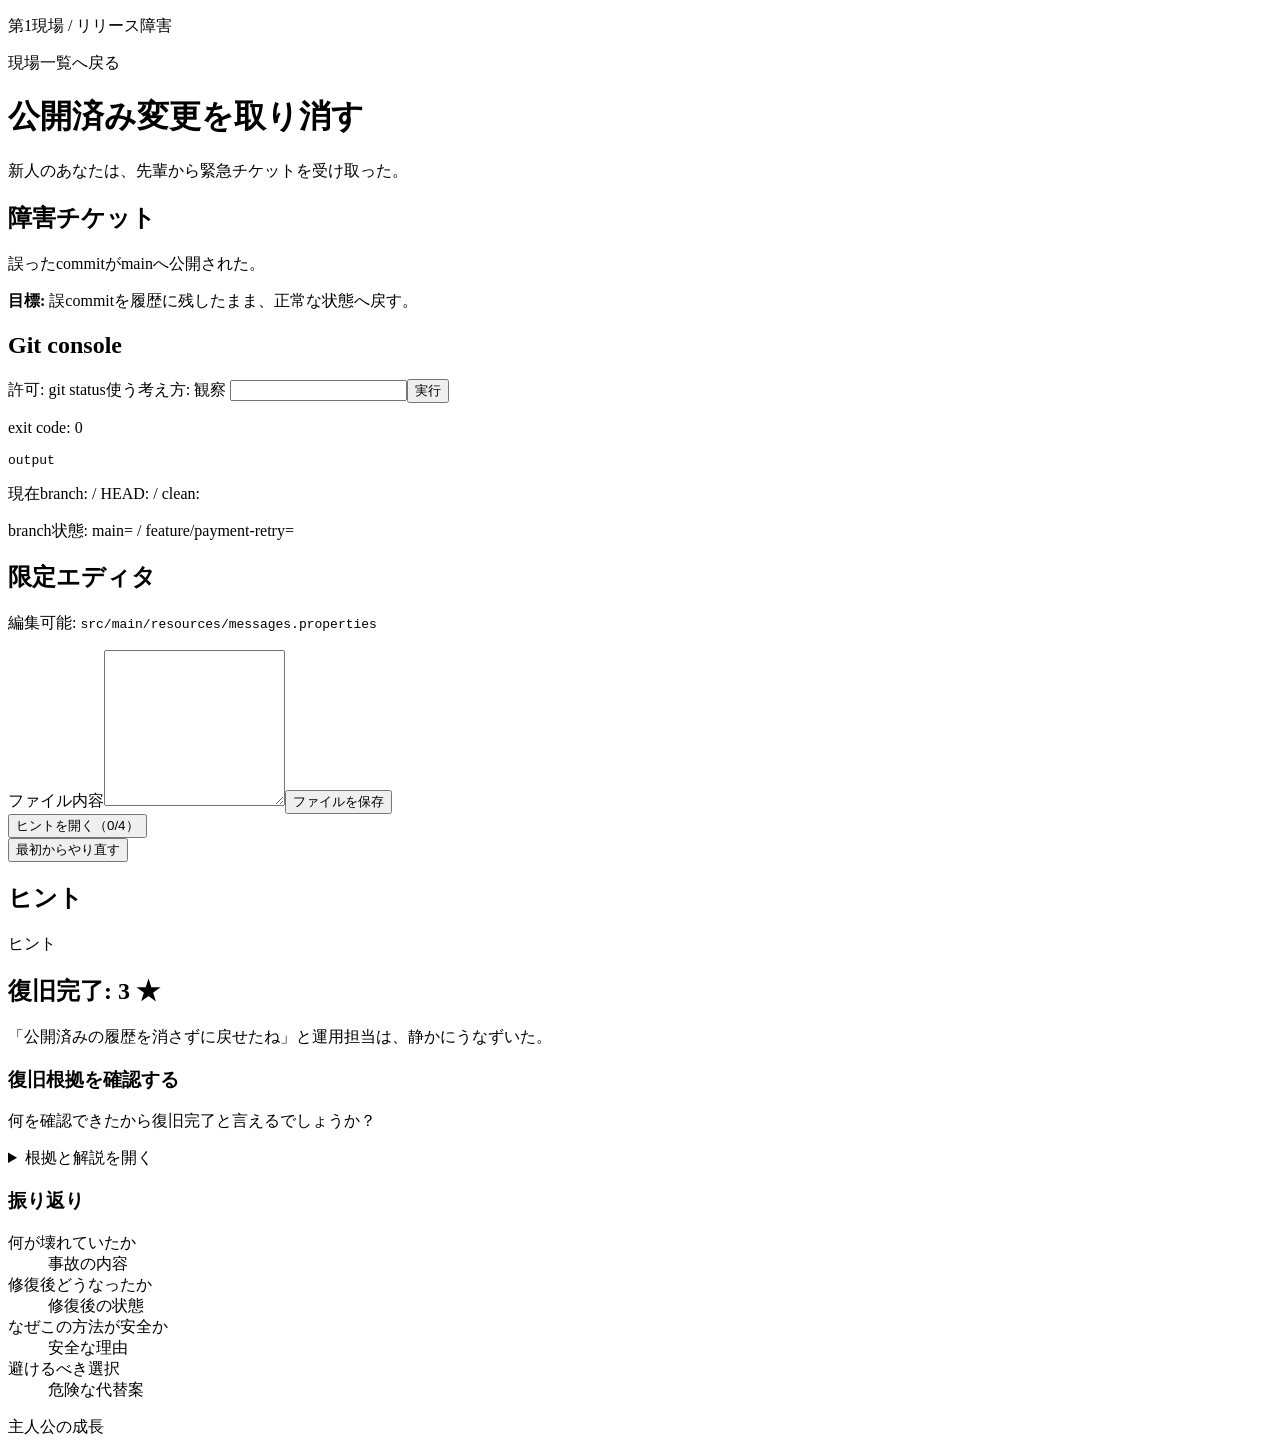
==== app/src/main/resources/templates/stage.html @ 35ebcaa7 "Add reflog recovery stage and update contributor guidance" ====
<!doctype html>
<html lang="ja" xmlns:th="http://www.thymeleaf.org">
<head>
  <meta charset="UTF-8">
  <meta http-equiv="Content-Security-Policy" content="default-src 'self'; style-src 'self'; base-uri 'none'; form-action 'self'">
  <title th:text="${'Developer Dungeon | ' + stage.title}">Developer Dungeon</title>
  <link rel="stylesheet" th:href="@{/stage.css}">
</head>
<body>
<main>
  <header><p class="eyebrow" th:text="${stage.chapter}">第1現場 / リリース障害</p><a class="back-link" th:href="@{/}">現場一覧へ戻る</a><h1 th:text="${stage.title}">公開済み変更を取り消す</h1>
    <p th:text="${stage.introduction}">新人のあなたは、先輩から緊急チケットを受け取った。</p></header>
  <section class="ticket"><h2>障害チケット</h2><p th:text="${stage.ticket}">誤ったcommitがmainへ公開された。</p>
    <p><strong>目標:</strong> <span th:text="${stage.objective}">誤commitを履歴に残したまま、正常な状態へ戻す。</span></p></section>
  <section class="console"><h2>Git console</h2>
    <form method="post" th:action="${actions.commandPath}"><input type="hidden" th:name="${_csrf.parameterName}" th:value="${_csrf.token}"><input type="hidden" name="requestId" th:value="${view.requestId}"><label for="command"><span th:if="${presentation.guidance.fullSyntax}">許可: <span th:text="${stage.allowedCommands}">git status</span></span><span th:unless="${presentation.guidance.fullSyntax}">使う考え方: <span th:each="category, stat : ${presentation.guidance.conceptCategories}" th:text="${category + (stat.last ? '' : ' / ')}">観察</span></span></label>
      <input id="command" name="command" required autocomplete="off" th:placeholder="${presentation.guidance.fullSyntax ? 'git status' : 'Gitコマンドを入力'}"><button type="submit">実行</button></form>
    <p th:if="${view.exitCode != null}">exit code: <span th:text="${view.exitCode}">0</span></p>
    <pre th:text="${view.output}">output</pre>
    <section class="incident-board" th:if="${presentation.incidentBoard != null}">
      <p th:unless="${presentation.incidentBoard.redacted}">現在branch: <code th:text="${presentation.incidentBoard.currentBranch}"></code> / HEAD: <code th:text="${presentation.incidentBoard.headObjectId}"></code> / clean: <span th:text="${presentation.incidentBoard.clean}"></span></p>
      <p th:if="${presentation.incidentBoard.redacted}">branch状態: main=<span th:text="${presentation.incidentBoard.mainPresent ? '存在' : '欠落'}"></span> / feature/payment-retry=<span th:text="${presentation.incidentBoard.paymentRetryPresent ? '存在' : '未復旧'}"></span></p>
    </section>
  </section>
  <section class="editor" th:if="${editor != null}"><h2>限定エディタ</h2><p>編集可能: <code>src/main/resources/messages.properties</code></p>
    <form method="post" th:action="${actions.editorPath}"><input type="hidden" th:name="${_csrf.parameterName}" th:value="${_csrf.token}"><input type="hidden" name="requestId" th:value="${editor.requestId}"><input type="hidden" name="versionToken" th:value="${editor.versionToken}">
      <label for="editor-content">ファイル内容</label><textarea id="editor-content" name="content" rows="10" required th:text="${editor.content}"></textarea><button type="submit">ファイルを保存</button></form>
  </section>
  <section class="actions"><form method="post" th:action="${actions.hintPath}"><input type="hidden" th:name="${_csrf.parameterName}" th:value="${_csrf.token}"><button type="submit">ヒントを開く（<span th:text="${view.hintLevel}">0</span>/4）</button></form>
    <form method="post" th:action="${actions.resetPath}"><input type="hidden" th:name="${_csrf.parameterName}" th:value="${_csrf.token}"><button class="secondary" type="submit">最初からやり直す</button></form></section>
  <section th:if="${view.hintLevel > 0}" class="hint"><h2>ヒント</h2><p th:each="hint : ${view.hints}" th:text="${hint}">ヒント</p></section>
  <section class="result" th:if="${view.cleared}"><h2>復旧完了: <span th:text="${view.stars}">3</span> ★</h2><p th:text="${view.gradeMessage}"></p>
    <p class="clear-scene" th:text="${stage.outcome.clearScene}">「公開済みの履歴を消さずに戻せたね」と運用担当は、静かにうなずいた。</p>
    <section class="self-check"><h3>復旧根拠を確認する</h3><p th:text="${stage.outcome.selfCheckPrompt}">何を確認できたから復旧完了と言えるでしょうか？</p>
      <details><summary>根拠と解説を開く</summary><p th:text="${stage.outcome.selfCheckExplanation}">解説</p></details></section>
    <section class="reflection"><h3>振り返り</h3><dl>
      <dt>何が壊れていたか</dt><dd th:text="${stage.outcome.incident}">事故の内容</dd>
      <dt>修復後どうなったか</dt><dd th:text="${stage.outcome.repairedState}">修復後の状態</dd>
      <dt>なぜこの方法が安全か</dt><dd th:text="${stage.outcome.safeReason}">安全な理由</dd>
      <dt>避けるべき選択</dt><dd th:text="${stage.outcome.unsafeAlternative}">危険な代替案</dd>
    </dl><p class="growth-beat" th:text="${stage.outcome.growthBeat}">主人公の成長</p></section>
  </section>
</main>
</body>
</html>
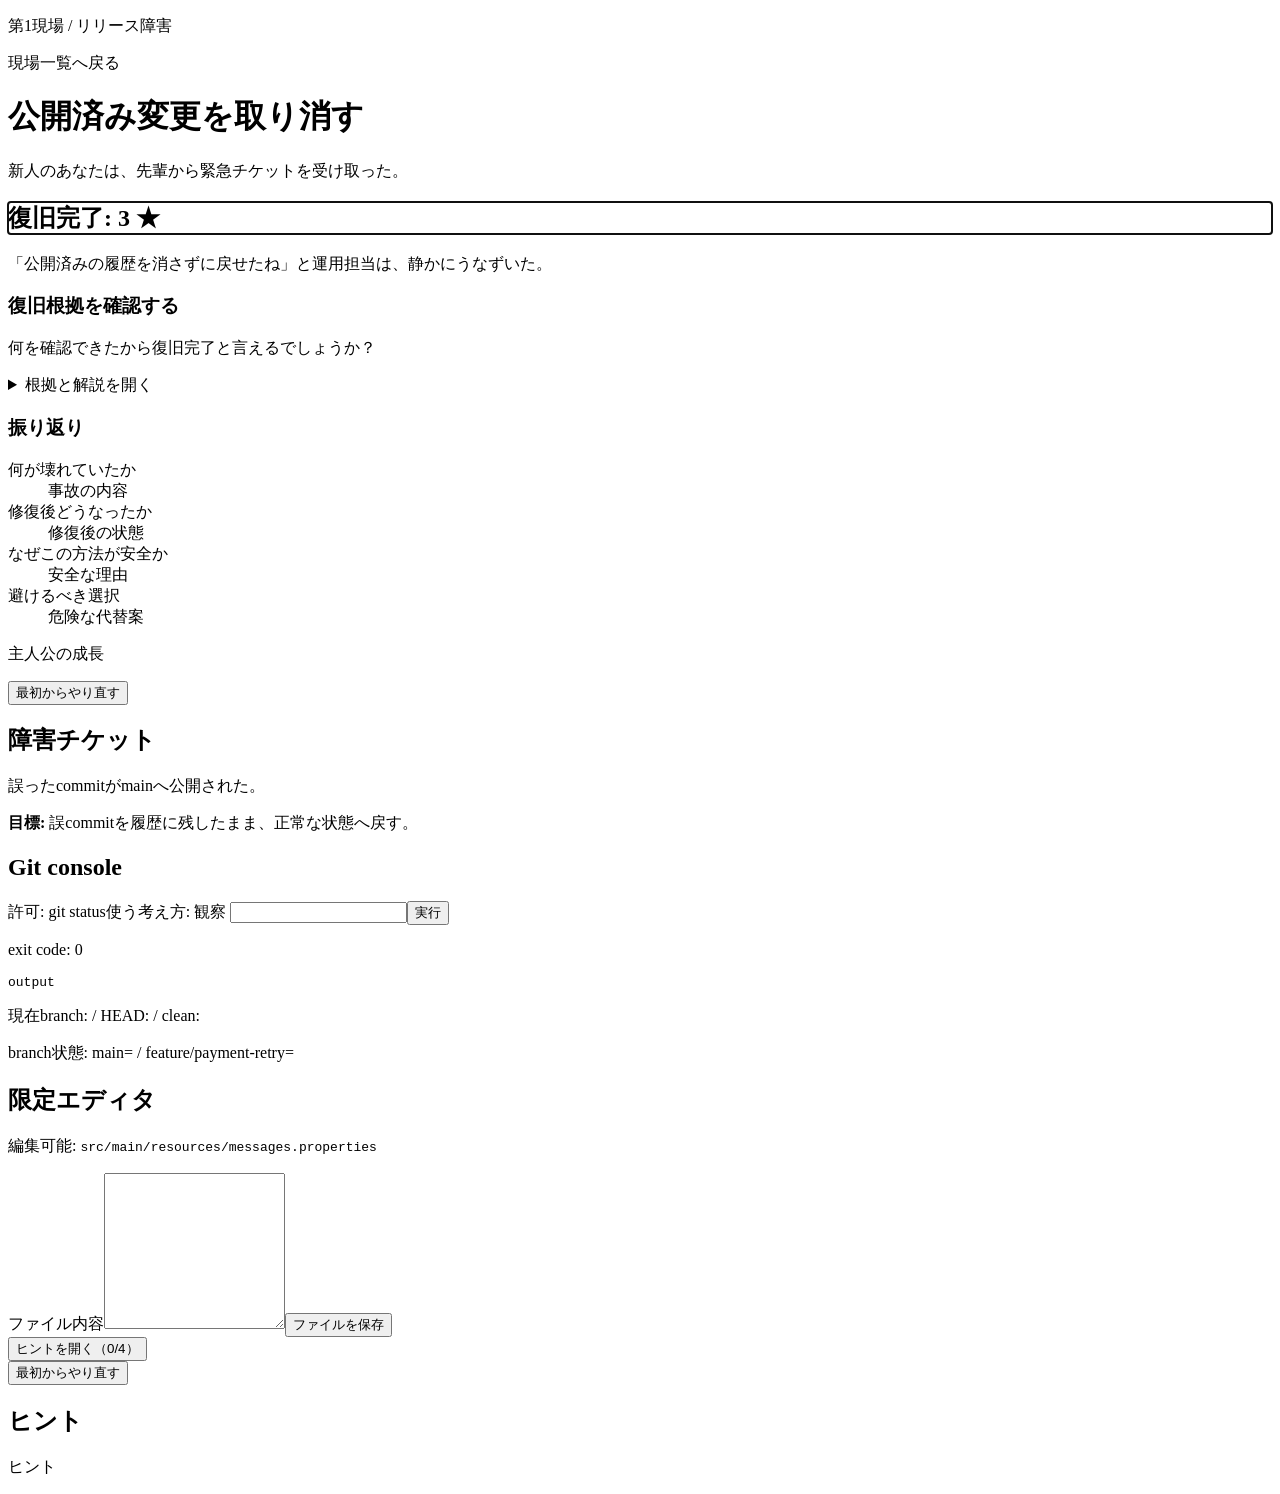
==== commit 372b9af4: "Refine stage clear state and update stage two objective" ====
--- a/app/src/main/resources/templates/stage.html
+++ b/app/src/main/resources/templates/stage.html
@@ -10,10 +10,23 @@
 <main>
   <header><p class="eyebrow" th:text="${stage.chapter}">第1現場 / リリース障害</p><a class="back-link" th:href="@{/}">現場一覧へ戻る</a><h1 th:text="${stage.title}">公開済み変更を取り消す</h1>
     <p th:text="${stage.introduction}">新人のあなたは、先輩から緊急チケットを受け取った。</p></header>
+  <section class="result" th:if="${view.cleared}" role="status" aria-live="polite" aria-labelledby="clear-heading">
+    <h2 id="clear-heading" tabindex="-1" autofocus>復旧完了: <span th:text="${view.stars}">3</span> ★</h2><p th:text="${view.gradeMessage}"></p>
+    <p class="clear-scene" th:text="${stage.outcome.clearScene}">「公開済みの履歴を消さずに戻せたね」と運用担当は、静かにうなずいた。</p>
+    <section class="self-check"><h3>復旧根拠を確認する</h3><p th:text="${stage.outcome.selfCheckPrompt}">何を確認できたから復旧完了と言えるでしょうか？</p>
+      <details><summary>根拠と解説を開く</summary><p th:text="${stage.outcome.selfCheckExplanation}">解説</p></details></section>
+    <section class="reflection"><h3>振り返り</h3><dl>
+      <dt>何が壊れていたか</dt><dd th:text="${stage.outcome.incident}">事故の内容</dd>
+      <dt>修復後どうなったか</dt><dd th:text="${stage.outcome.repairedState}">修復後の状態</dd>
+      <dt>なぜこの方法が安全か</dt><dd th:text="${stage.outcome.safeReason}">安全な理由</dd>
+      <dt>避けるべき選択</dt><dd th:text="${stage.outcome.unsafeAlternative}">危険な代替案</dd>
+    </dl><p class="growth-beat" th:text="${stage.outcome.growthBeat}">主人公の成長</p></section>
+    <form class="result-reset" method="post" th:action="${actions.resetPath}"><input type="hidden" th:name="${_csrf.parameterName}" th:value="${_csrf.token}"><button class="secondary" type="submit">最初からやり直す</button></form>
+  </section>
   <section class="ticket"><h2>障害チケット</h2><p th:text="${stage.ticket}">誤ったcommitがmainへ公開された。</p>
     <p><strong>目標:</strong> <span th:text="${stage.objective}">誤commitを履歴に残したまま、正常な状態へ戻す。</span></p></section>
   <section class="console"><h2>Git console</h2>
-    <form method="post" th:action="${actions.commandPath}"><input type="hidden" th:name="${_csrf.parameterName}" th:value="${_csrf.token}"><input type="hidden" name="requestId" th:value="${view.requestId}"><label for="command"><span th:if="${presentation.guidance.fullSyntax}">許可: <span th:text="${stage.allowedCommands}">git status</span></span><span th:unless="${presentation.guidance.fullSyntax}">使う考え方: <span th:each="category, stat : ${presentation.guidance.conceptCategories}" th:text="${category + (stat.last ? '' : ' / ')}">観察</span></span></label>
+    <form th:unless="${view.cleared}" method="post" th:action="${actions.commandPath}"><input type="hidden" th:name="${_csrf.parameterName}" th:value="${_csrf.token}"><input type="hidden" name="requestId" th:value="${view.requestId}"><label for="command"><span th:if="${presentation.guidance.fullSyntax}">許可: <span th:text="${stage.allowedCommands}">git status</span></span><span th:unless="${presentation.guidance.fullSyntax}">使う考え方: <span th:each="category, stat : ${presentation.guidance.conceptCategories}" th:text="${category + (stat.last ? '' : ' / ')}">観察</span></span></label>
       <input id="command" name="command" required autocomplete="off" th:placeholder="${presentation.guidance.fullSyntax ? 'git status' : 'Gitコマンドを入力'}"><button type="submit">実行</button></form>
     <p th:if="${view.exitCode != null}">exit code: <span th:text="${view.exitCode}">0</span></p>
     <pre th:text="${view.output}">output</pre>
@@ -26,20 +39,9 @@
     <form method="post" th:action="${actions.editorPath}"><input type="hidden" th:name="${_csrf.parameterName}" th:value="${_csrf.token}"><input type="hidden" name="requestId" th:value="${editor.requestId}"><input type="hidden" name="versionToken" th:value="${editor.versionToken}">
       <label for="editor-content">ファイル内容</label><textarea id="editor-content" name="content" rows="10" required th:text="${editor.content}"></textarea><button type="submit">ファイルを保存</button></form>
   </section>
-  <section class="actions"><form method="post" th:action="${actions.hintPath}"><input type="hidden" th:name="${_csrf.parameterName}" th:value="${_csrf.token}"><button type="submit">ヒントを開く（<span th:text="${view.hintLevel}">0</span>/4）</button></form>
+  <section class="actions" th:unless="${view.cleared}"><form method="post" th:action="${actions.hintPath}"><input type="hidden" th:name="${_csrf.parameterName}" th:value="${_csrf.token}"><button type="submit">ヒントを開く（<span th:text="${view.hintLevel}">0</span>/4）</button></form>
     <form method="post" th:action="${actions.resetPath}"><input type="hidden" th:name="${_csrf.parameterName}" th:value="${_csrf.token}"><button class="secondary" type="submit">最初からやり直す</button></form></section>
-  <section th:if="${view.hintLevel > 0}" class="hint"><h2>ヒント</h2><p th:each="hint : ${view.hints}" th:text="${hint}">ヒント</p></section>
-  <section class="result" th:if="${view.cleared}"><h2>復旧完了: <span th:text="${view.stars}">3</span> ★</h2><p th:text="${view.gradeMessage}"></p>
-    <p class="clear-scene" th:text="${stage.outcome.clearScene}">「公開済みの履歴を消さずに戻せたね」と運用担当は、静かにうなずいた。</p>
-    <section class="self-check"><h3>復旧根拠を確認する</h3><p th:text="${stage.outcome.selfCheckPrompt}">何を確認できたから復旧完了と言えるでしょうか？</p>
-      <details><summary>根拠と解説を開く</summary><p th:text="${stage.outcome.selfCheckExplanation}">解説</p></details></section>
-    <section class="reflection"><h3>振り返り</h3><dl>
-      <dt>何が壊れていたか</dt><dd th:text="${stage.outcome.incident}">事故の内容</dd>
-      <dt>修復後どうなったか</dt><dd th:text="${stage.outcome.repairedState}">修復後の状態</dd>
-      <dt>なぜこの方法が安全か</dt><dd th:text="${stage.outcome.safeReason}">安全な理由</dd>
-      <dt>避けるべき選択</dt><dd th:text="${stage.outcome.unsafeAlternative}">危険な代替案</dd>
-    </dl><p class="growth-beat" th:text="${stage.outcome.growthBeat}">主人公の成長</p></section>
-  </section>
+  <section th:if="${!view.cleared and view.hintLevel > 0}" class="hint"><h2>ヒント</h2><p th:each="hint : ${view.hints}" th:text="${hint}">ヒント</p></section>
 </main>
 </body>
 </html>
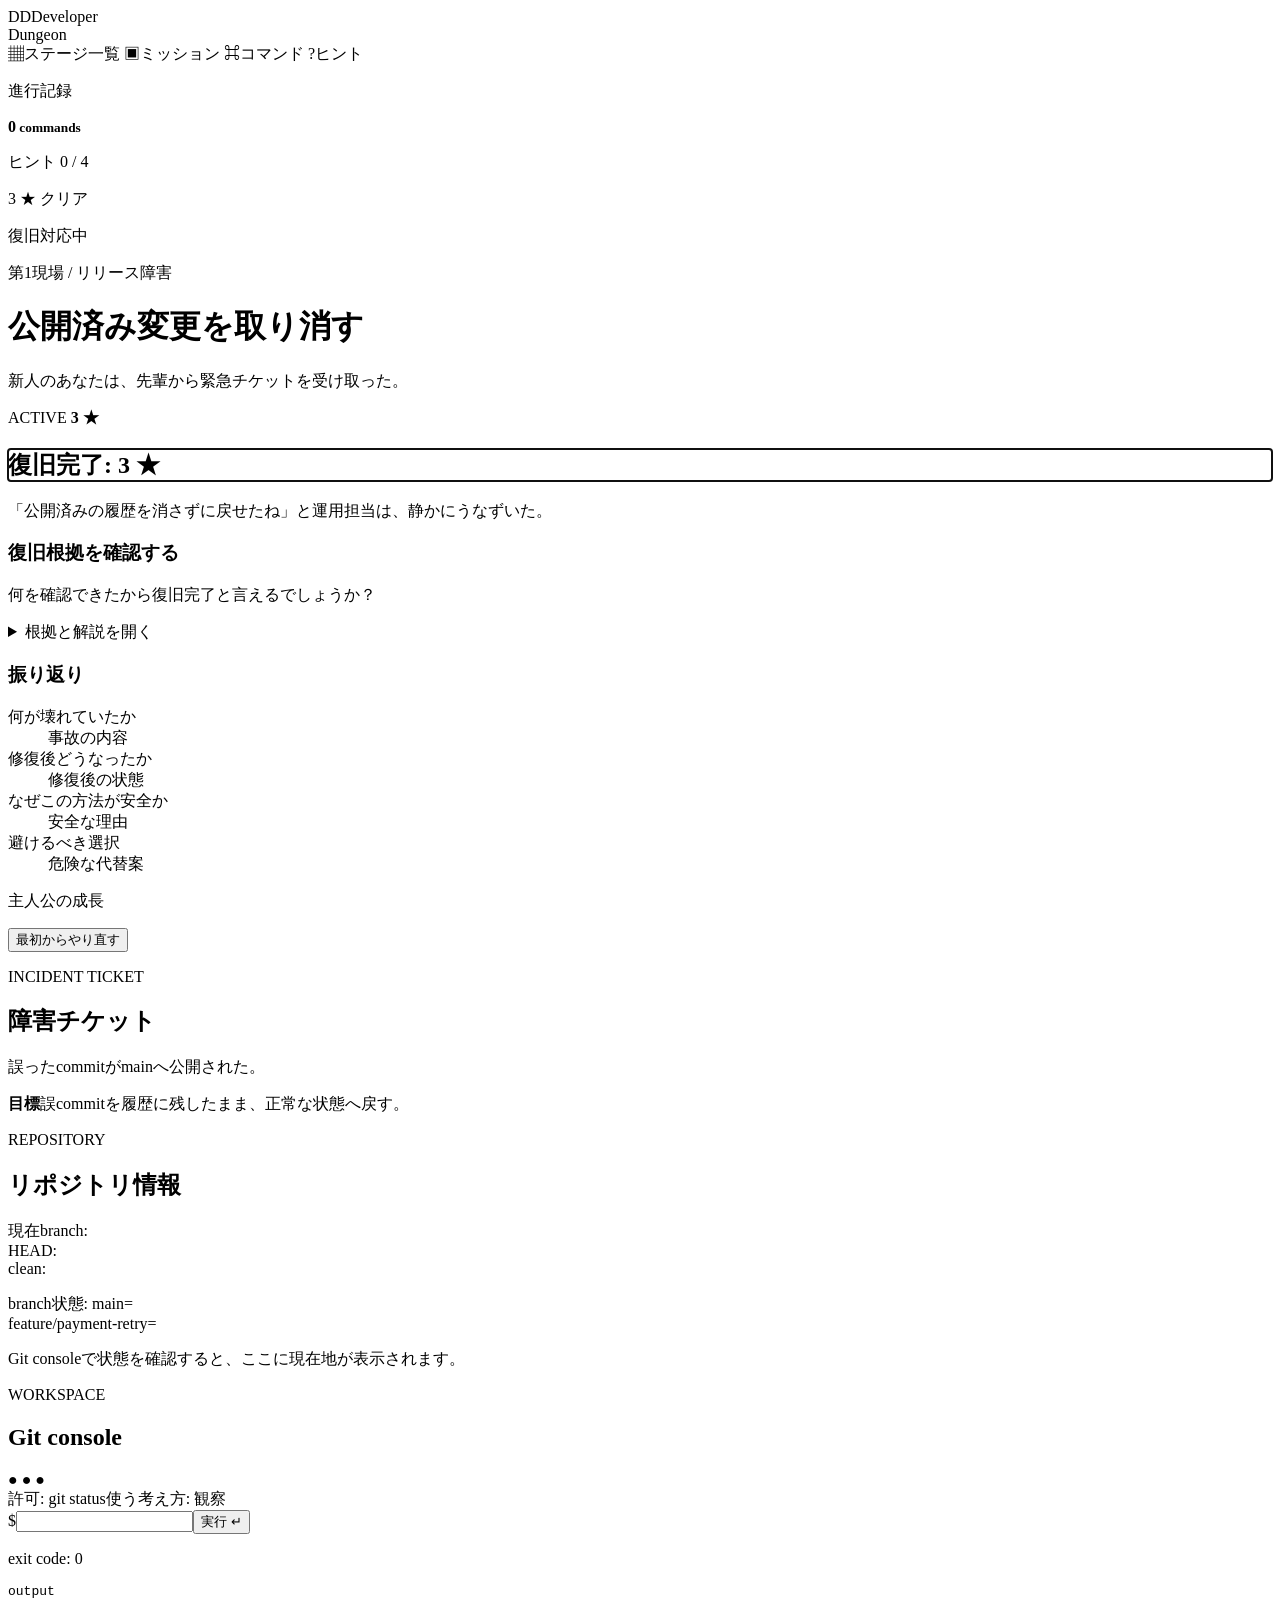
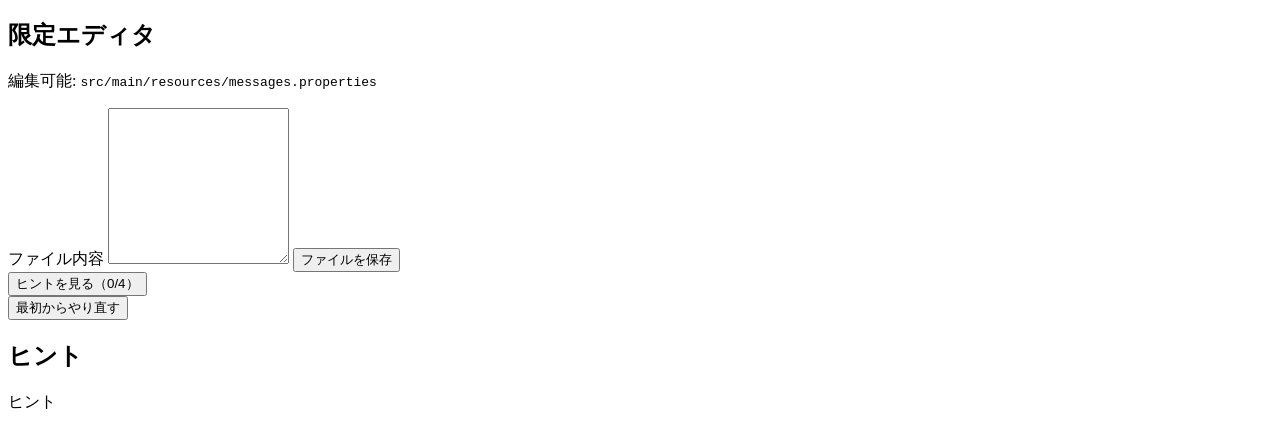
==== commit 08e809be: "Redesign stage view for the office monitor layout" ====
--- a/app/src/main/resources/templates/stage.html
+++ b/app/src/main/resources/templates/stage.html
@@ -2,46 +2,128 @@
 <html lang="ja" xmlns:th="http://www.thymeleaf.org">
 <head>
   <meta charset="UTF-8">
-  <meta http-equiv="Content-Security-Policy" content="default-src 'self'; style-src 'self'; base-uri 'none'; form-action 'self'">
+  <meta name="viewport" content="width=device-width, initial-scale=1">
+  <meta http-equiv="Content-Security-Policy" content="default-src 'self'; style-src 'self'; img-src 'self'; base-uri 'none'; form-action 'self'">
   <title th:text="${'Developer Dungeon | ' + stage.title}">Developer Dungeon</title>
   <link rel="stylesheet" th:href="@{/stage.css}">
 </head>
 <body>
-<main>
-  <header><p class="eyebrow" th:text="${stage.chapter}">第1現場 / リリース障害</p><a class="back-link" th:href="@{/}">現場一覧へ戻る</a><h1 th:text="${stage.title}">公開済み変更を取り消す</h1>
-    <p th:text="${stage.introduction}">新人のあなたは、先輩から緊急チケットを受け取った。</p></header>
-  <section class="result" th:if="${view.cleared}" role="status" aria-live="polite" aria-labelledby="clear-heading">
-    <h2 id="clear-heading" tabindex="-1" autofocus>復旧完了: <span th:text="${view.stars}">3</span> ★</h2><p th:text="${view.gradeMessage}"></p>
-    <p class="clear-scene" th:text="${stage.outcome.clearScene}">「公開済みの履歴を消さずに戻せたね」と運用担当は、静かにうなずいた。</p>
-    <section class="self-check"><h3>復旧根拠を確認する</h3><p th:text="${stage.outcome.selfCheckPrompt}">何を確認できたから復旧完了と言えるでしょうか？</p>
-      <details><summary>根拠と解説を開く</summary><p th:text="${stage.outcome.selfCheckExplanation}">解説</p></details></section>
-    <section class="reflection"><h3>振り返り</h3><dl>
-      <dt>何が壊れていたか</dt><dd th:text="${stage.outcome.incident}">事故の内容</dd>
-      <dt>修復後どうなったか</dt><dd th:text="${stage.outcome.repairedState}">修復後の状態</dd>
-      <dt>なぜこの方法が安全か</dt><dd th:text="${stage.outcome.safeReason}">安全な理由</dd>
-      <dt>避けるべき選択</dt><dd th:text="${stage.outcome.unsafeAlternative}">危険な代替案</dd>
-    </dl><p class="growth-beat" th:text="${stage.outcome.growthBeat}">主人公の成長</p></section>
-    <form class="result-reset" method="post" th:action="${actions.resetPath}"><input type="hidden" th:name="${_csrf.parameterName}" th:value="${_csrf.token}"><button class="secondary" type="submit">最初からやり直す</button></form>
-  </section>
-  <section class="ticket"><h2>障害チケット</h2><p th:text="${stage.ticket}">誤ったcommitがmainへ公開された。</p>
-    <p><strong>目標:</strong> <span th:text="${stage.objective}">誤commitを履歴に残したまま、正常な状態へ戻す。</span></p></section>
-  <section class="console"><h2>Git console</h2>
-    <form th:unless="${view.cleared}" method="post" th:action="${actions.commandPath}"><input type="hidden" th:name="${_csrf.parameterName}" th:value="${_csrf.token}"><input type="hidden" name="requestId" th:value="${view.requestId}"><label for="command"><span th:if="${presentation.guidance.fullSyntax}">許可: <span th:text="${stage.allowedCommands}">git status</span></span><span th:unless="${presentation.guidance.fullSyntax}">使う考え方: <span th:each="category, stat : ${presentation.guidance.conceptCategories}" th:text="${category + (stat.last ? '' : ' / ')}">観察</span></span></label>
-      <input id="command" name="command" required autocomplete="off" th:placeholder="${presentation.guidance.fullSyntax ? 'git status' : 'Gitコマンドを入力'}"><button type="submit">実行</button></form>
-    <p th:if="${view.exitCode != null}">exit code: <span th:text="${view.exitCode}">0</span></p>
-    <pre th:text="${view.output}">output</pre>
-    <section class="incident-board" th:if="${presentation.incidentBoard != null}">
-      <p th:unless="${presentation.incidentBoard.redacted}">現在branch: <code th:text="${presentation.incidentBoard.currentBranch}"></code> / HEAD: <code th:text="${presentation.incidentBoard.headObjectId}"></code> / clean: <span th:text="${presentation.incidentBoard.clean}"></span></p>
-      <p th:if="${presentation.incidentBoard.redacted}">branch状態: main=<span th:text="${presentation.incidentBoard.mainPresent ? '存在' : '欠落'}"></span> / feature/payment-retry=<span th:text="${presentation.incidentBoard.paymentRetryPresent ? '存在' : '未復旧'}"></span></p>
-    </section>
-  </section>
-  <section class="editor" th:if="${editor != null}"><h2>限定エディタ</h2><p>編集可能: <code>src/main/resources/messages.properties</code></p>
-    <form method="post" th:action="${actions.editorPath}"><input type="hidden" th:name="${_csrf.parameterName}" th:value="${_csrf.token}"><input type="hidden" name="requestId" th:value="${editor.requestId}"><input type="hidden" name="versionToken" th:value="${editor.versionToken}">
-      <label for="editor-content">ファイル内容</label><textarea id="editor-content" name="content" rows="10" required th:text="${editor.content}"></textarea><button type="submit">ファイルを保存</button></form>
-  </section>
-  <section class="actions" th:unless="${view.cleared}"><form method="post" th:action="${actions.hintPath}"><input type="hidden" th:name="${_csrf.parameterName}" th:value="${_csrf.token}"><button type="submit">ヒントを開く（<span th:text="${view.hintLevel}">0</span>/4）</button></form>
-    <form method="post" th:action="${actions.resetPath}"><input type="hidden" th:name="${_csrf.parameterName}" th:value="${_csrf.token}"><button class="secondary" type="submit">最初からやり直す</button></form></section>
-  <section th:if="${!view.cleared and view.hintLevel > 0}" class="hint"><h2>ヒント</h2><p th:each="hint : ${view.hints}" th:text="${hint}">ヒント</p></section>
-</main>
+<div class="office-scene">
+  <main class="monitor-ui">
+    <div class="app-frame">
+      <aside class="app-sidebar" aria-label="ゲームメニュー">
+        <a class="brand" th:href="@{/}"><span class="brand-mark" aria-hidden="true">DD</span><span>Developer<br>Dungeon</span></a>
+        <nav class="side-nav" aria-label="ステージ内メニュー">
+          <a class="back-link" th:href="@{/}"><span aria-hidden="true">▦</span>ステージ一覧</a>
+          <span class="nav-current" aria-current="page"><span aria-hidden="true">▣</span>ミッション</span>
+          <span><span aria-hidden="true">⌘</span>コマンド</span>
+          <span><span aria-hidden="true">?</span>ヒント</span>
+        </nav>
+        <section class="sidebar-progress" aria-label="現在の進行状況">
+          <p class="progress-label">進行記録</p>
+          <strong><span th:text="${view.commandSequence}">0</span><small> commands</small></strong>
+          <p>ヒント <span th:text="${view.hintLevel}">0</span> / 4</p>
+          <p th:if="${view.cleared}"><span th:text="${view.stars}">3</span> ★ クリア</p>
+          <p th:unless="${view.cleared}">復旧対応中</p>
+        </section>
+      </aside>
+
+      <div class="app-main">
+        <header class="stage-header">
+          <div>
+            <p class="eyebrow" th:text="${stage.chapter}">第1現場 / リリース障害</p>
+            <h1 th:text="${stage.title}">公開済み変更を取り消す</h1>
+            <p class="stage-introduction" th:text="${stage.introduction}">新人のあなたは、先輩から緊急チケットを受け取った。</p>
+          </div>
+          <div class="stage-badges" aria-label="ステージ状態">
+            <span th:text="${view.cleared ? 'CLEAR' : 'ACTIVE'}">ACTIVE</span>
+            <strong th:if="${view.cleared}"><span th:text="${view.stars}">3</span> ★</strong>
+          </div>
+        </header>
+
+        <div class="workspace">
+          <section class="result" th:if="${view.cleared}" role="status" aria-live="polite" aria-labelledby="clear-heading">
+            <h2 id="clear-heading" tabindex="-1" autofocus>復旧完了: <span th:text="${view.stars}">3</span> ★</h2>
+            <p th:text="${view.gradeMessage}"></p>
+            <p class="clear-scene" th:text="${stage.outcome.clearScene}">「公開済みの履歴を消さずに戻せたね」と運用担当は、静かにうなずいた。</p>
+            <section class="self-check">
+              <h3>復旧根拠を確認する</h3>
+              <p th:text="${stage.outcome.selfCheckPrompt}">何を確認できたから復旧完了と言えるでしょうか？</p>
+              <details><summary>根拠と解説を開く</summary><p th:text="${stage.outcome.selfCheckExplanation}">解説</p></details>
+            </section>
+            <section class="reflection">
+              <h3>振り返り</h3>
+              <dl>
+                <dt>何が壊れていたか</dt><dd th:text="${stage.outcome.incident}">事故の内容</dd>
+                <dt>修復後どうなったか</dt><dd th:text="${stage.outcome.repairedState}">修復後の状態</dd>
+                <dt>なぜこの方法が安全か</dt><dd th:text="${stage.outcome.safeReason}">安全な理由</dd>
+                <dt>避けるべき選択</dt><dd th:text="${stage.outcome.unsafeAlternative}">危険な代替案</dd>
+              </dl>
+              <p class="growth-beat" th:text="${stage.outcome.growthBeat}">主人公の成長</p>
+            </section>
+            <form class="result-reset" method="post" th:action="${actions.resetPath}">
+              <input type="hidden" th:name="${_csrf.parameterName}" th:value="${_csrf.token}">
+              <button class="secondary" type="submit">最初からやり直す</button>
+            </form>
+          </section>
+
+          <div class="mission-grid">
+            <section class="ticket">
+              <p class="panel-kicker">INCIDENT TICKET</p>
+              <h2>障害チケット</h2>
+              <p th:text="${stage.ticket}">誤ったcommitがmainへ公開された。</p>
+              <p class="objective"><strong>目標</strong><span th:text="${stage.objective}">誤commitを履歴に残したまま、正常な状態へ戻す。</span></p>
+            </section>
+
+            <section class="repository-card">
+              <p class="panel-kicker">REPOSITORY</p>
+              <h2>リポジトリ情報</h2>
+              <section class="incident-board" th:if="${presentation.incidentBoard != null}">
+                <p th:unless="${presentation.incidentBoard.redacted}">現在branch: <code th:text="${presentation.incidentBoard.currentBranch}"></code><br>HEAD: <code th:text="${presentation.incidentBoard.headObjectId}"></code><br>clean: <span th:text="${presentation.incidentBoard.clean}"></span></p>
+                <p th:if="${presentation.incidentBoard.redacted}">branch状態: main=<span th:text="${presentation.incidentBoard.mainPresent ? '存在' : '欠落'}"></span><br>feature/payment-retry=<span th:text="${presentation.incidentBoard.paymentRetryPresent ? '存在' : '未復旧'}"></span></p>
+              </section>
+              <p class="board-placeholder" th:if="${presentation.incidentBoard == null}">Git consoleで状態を確認すると、ここに現在地が表示されます。</p>
+            </section>
+          </div>
+
+          <section class="console">
+            <div class="console-heading"><div><p class="panel-kicker">WORKSPACE</p><h2>Git console</h2></div><span aria-hidden="true">● ● ●</span></div>
+            <form th:unless="${view.cleared}" method="post" th:action="${actions.commandPath}">
+              <input type="hidden" th:name="${_csrf.parameterName}" th:value="${_csrf.token}">
+              <input type="hidden" name="requestId" th:value="${view.requestId}">
+              <label for="command"><span th:if="${presentation.guidance.fullSyntax}">許可: <span th:text="${stage.allowedCommands}">git status</span></span><span th:unless="${presentation.guidance.fullSyntax}">使う考え方: <span th:each="category, stat : ${presentation.guidance.conceptCategories}" th:text="${category + (stat.last ? '' : ' / ')}">観察</span></span></label>
+              <div class="command-row"><span class="prompt" aria-hidden="true">$</span><input id="command" name="command" required autocomplete="off" th:placeholder="${presentation.guidance.fullSyntax ? 'git status' : 'Gitコマンドを入力'}"><button type="submit">実行 <span aria-hidden="true">↵</span></button></div>
+            </form>
+            <p class="exit-code" th:if="${view.exitCode != null}">exit code: <span th:text="${view.exitCode}">0</span></p>
+            <pre th:text="${view.output}">output</pre>
+          </section>
+
+          <section class="editor" th:if="${editor != null}">
+            <h2>限定エディタ</h2>
+            <p>編集可能: <code>src/main/resources/messages.properties</code></p>
+            <form method="post" th:action="${actions.editorPath}">
+              <input type="hidden" th:name="${_csrf.parameterName}" th:value="${_csrf.token}">
+              <input type="hidden" name="requestId" th:value="${editor.requestId}">
+              <input type="hidden" name="versionToken" th:value="${editor.versionToken}">
+              <label for="editor-content">ファイル内容</label>
+              <textarea id="editor-content" name="content" rows="10" required th:text="${editor.content}"></textarea>
+              <button type="submit">ファイルを保存</button>
+            </form>
+          </section>
+
+          <section class="actions" th:unless="${view.cleared}">
+            <form method="post" th:action="${actions.hintPath}"><input type="hidden" th:name="${_csrf.parameterName}" th:value="${_csrf.token}"><button type="submit">ヒントを見る（<span th:text="${view.hintLevel}">0</span>/4）</button></form>
+            <form method="post" th:action="${actions.resetPath}"><input type="hidden" th:name="${_csrf.parameterName}" th:value="${_csrf.token}"><button class="secondary" type="submit">最初からやり直す</button></form>
+          </section>
+
+          <section th:if="${!view.cleared and view.hintLevel > 0}" class="hint">
+            <h2>ヒント</h2>
+            <p th:each="hint : ${view.hints}" th:text="${hint}">ヒント</p>
+          </section>
+        </div>
+      </div>
+    </div>
+  </main>
+</div>
 </body>
 </html>
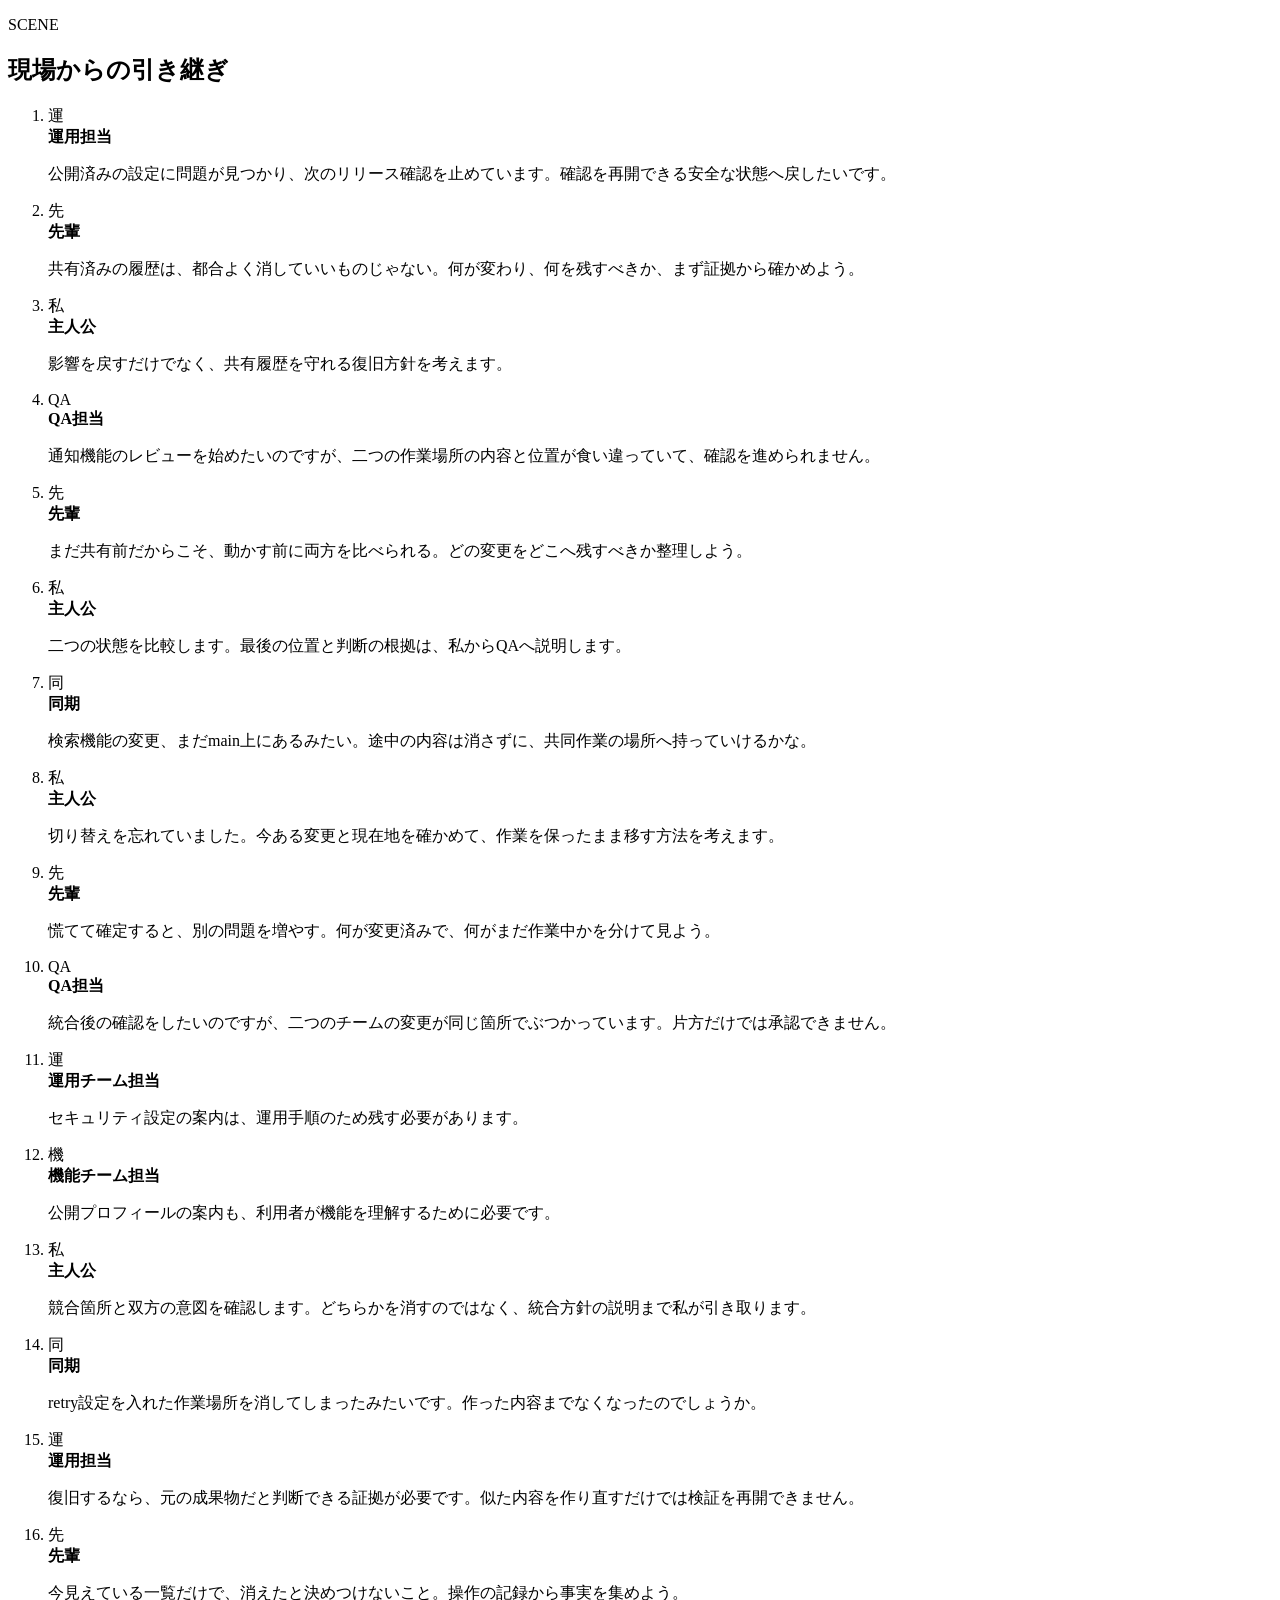
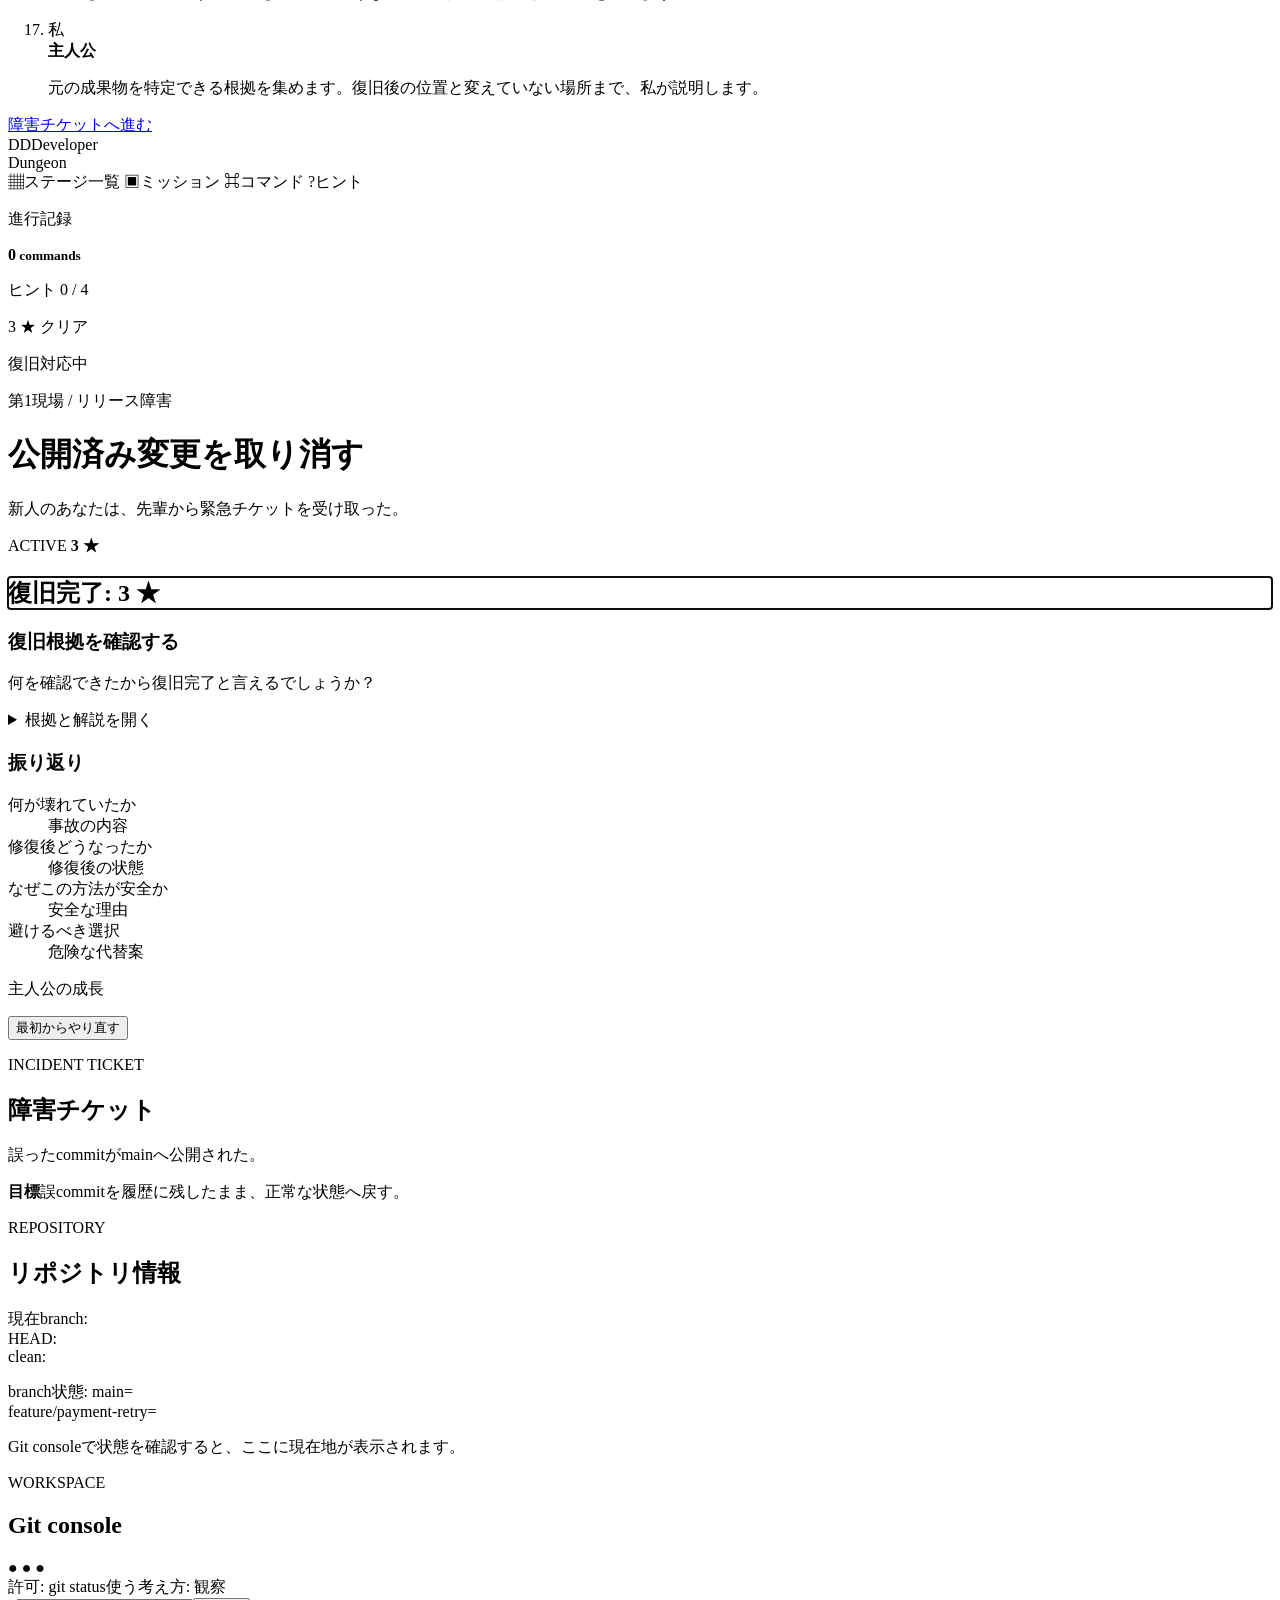
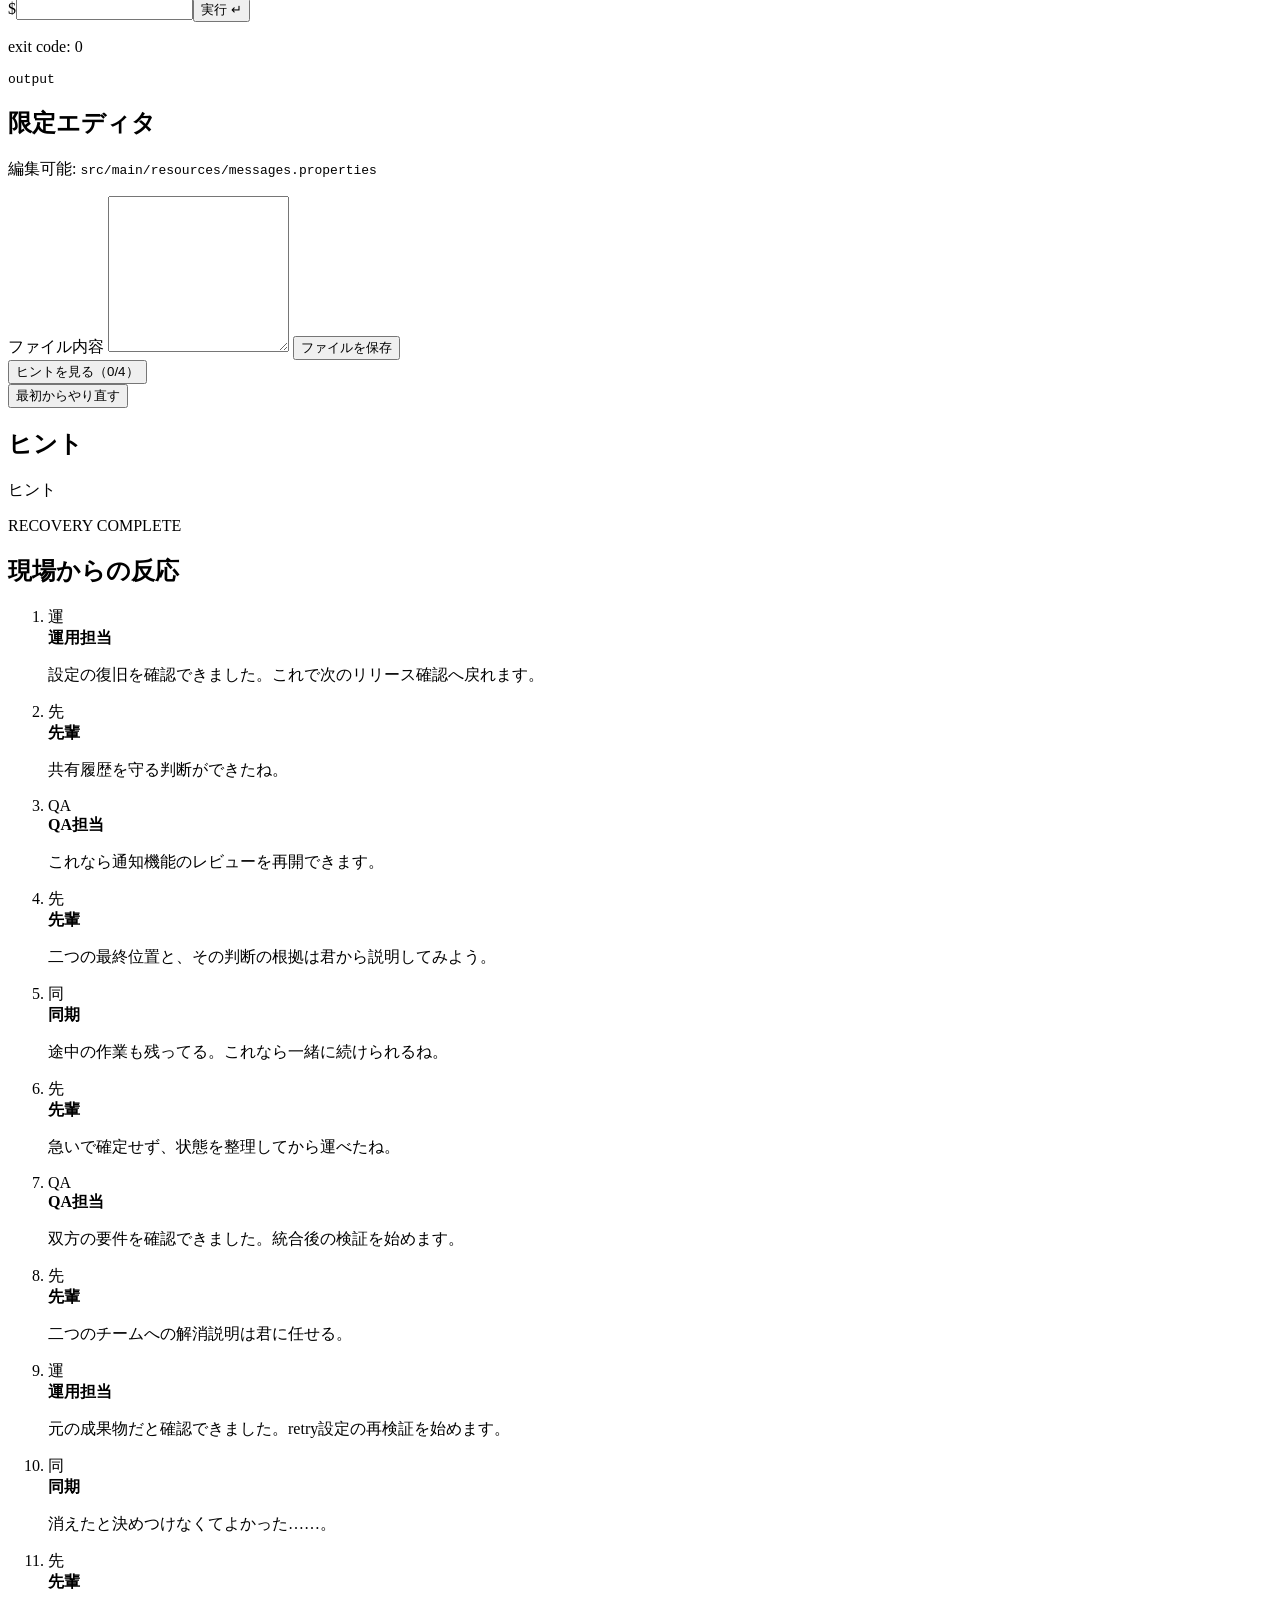
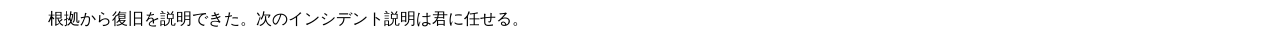
==== commit 23ca84e9: "feat: add stage conversation scenes" ====
--- a/app/src/main/resources/templates/stage.html
+++ b/app/src/main/resources/templates/stage.html
@@ -3,12 +3,56 @@
 <head>
   <meta charset="UTF-8">
   <meta name="viewport" content="width=device-width, initial-scale=1">
-  <meta http-equiv="Content-Security-Policy" content="default-src 'self'; style-src 'self'; img-src 'self'; base-uri 'none'; form-action 'self'">
+  <meta http-equiv="Content-Security-Policy" content="default-src 'self'; style-src 'self'; img-src 'self'; script-src 'self'; base-uri 'none'; form-action 'self'">
   <title th:text="${'Developer Dungeon | ' + stage.title}">Developer Dungeon</title>
   <link rel="stylesheet" th:href="@{/stage.css}">
+  <script defer th:src="@{/stage-dialogue.js}"></script>
 </head>
 <body>
 <div class="office-scene">
+  <section class="dialogue-scene" th:unless="${view.cleared}" data-dialogue-scene th:attr="data-stage-key=${stage.key}" aria-labelledby="dialogue-heading">
+    <div class="dialogue-card">
+      <div class="dialogue-heading-row">
+        <div><p class="dialogue-kicker">SCENE</p><h2 id="dialogue-heading" tabindex="-1">現場からの引き継ぎ</h2></div>
+        <p class="dialogue-progress" data-dialogue-progress aria-live="polite" hidden><span data-dialogue-current>1</span> / <span data-dialogue-total>3</span></p>
+      </div>
+      <ol class="dialogue-list" th:switch="${stage.key}">
+        <th:block th:case="'STAGE-GIT-01'">
+          <li class="dialogue-beat" data-dialogue-beat><span class="speaker-avatar avatar-operations" aria-hidden="true">運</span><div><strong>運用担当</strong><p>公開済みの設定に問題が見つかり、次のリリース確認を止めています。確認を再開できる安全な状態へ戻したいです。</p></div></li>
+          <li class="dialogue-beat" data-dialogue-beat><span class="speaker-avatar avatar-senior" aria-hidden="true">先</span><div><strong>先輩</strong><p>共有済みの履歴は、都合よく消していいものじゃない。何が変わり、何を残すべきか、まず証拠から確かめよう。</p></div></li>
+          <li class="dialogue-beat protagonist" data-dialogue-beat><span class="speaker-avatar avatar-player" aria-hidden="true">私</span><div><strong>主人公</strong><p>影響を戻すだけでなく、共有履歴を守れる復旧方針を考えます。</p></div></li>
+        </th:block>
+        <th:block th:case="'STAGE-GIT-02'">
+          <li class="dialogue-beat" data-dialogue-beat><span class="speaker-avatar avatar-qa" aria-hidden="true">QA</span><div><strong>QA担当</strong><p>通知機能のレビューを始めたいのですが、二つの作業場所の内容と位置が食い違っていて、確認を進められません。</p></div></li>
+          <li class="dialogue-beat" data-dialogue-beat><span class="speaker-avatar avatar-senior" aria-hidden="true">先</span><div><strong>先輩</strong><p>まだ共有前だからこそ、動かす前に両方を比べられる。どの変更をどこへ残すべきか整理しよう。</p></div></li>
+          <li class="dialogue-beat protagonist" data-dialogue-beat><span class="speaker-avatar avatar-player" aria-hidden="true">私</span><div><strong>主人公</strong><p>二つの状態を比較します。最後の位置と判断の根拠は、私からQAへ説明します。</p></div></li>
+        </th:block>
+        <th:block th:case="'STAGE-GIT-03'">
+          <li class="dialogue-beat" data-dialogue-beat><span class="speaker-avatar avatar-peer" aria-hidden="true">同</span><div><strong>同期</strong><p>検索機能の変更、まだmain上にあるみたい。途中の内容は消さずに、共同作業の場所へ持っていけるかな。</p></div></li>
+          <li class="dialogue-beat protagonist" data-dialogue-beat><span class="speaker-avatar avatar-player" aria-hidden="true">私</span><div><strong>主人公</strong><p>切り替えを忘れていました。今ある変更と現在地を確かめて、作業を保ったまま移す方法を考えます。</p></div></li>
+          <li class="dialogue-beat" data-dialogue-beat><span class="speaker-avatar avatar-senior" aria-hidden="true">先</span><div><strong>先輩</strong><p>慌てて確定すると、別の問題を増やす。何が変更済みで、何がまだ作業中かを分けて見よう。</p></div></li>
+        </th:block>
+        <th:block th:case="'STAGE-GIT-04'">
+          <li class="dialogue-beat" data-dialogue-beat><span class="speaker-avatar avatar-qa" aria-hidden="true">QA</span><div><strong>QA担当</strong><p>統合後の確認をしたいのですが、二つのチームの変更が同じ箇所でぶつかっています。片方だけでは承認できません。</p></div></li>
+          <li class="dialogue-beat" data-dialogue-beat><span class="speaker-avatar avatar-operations" aria-hidden="true">運</span><div><strong>運用チーム担当</strong><p>セキュリティ設定の案内は、運用手順のため残す必要があります。</p></div></li>
+          <li class="dialogue-beat" data-dialogue-beat><span class="speaker-avatar avatar-feature" aria-hidden="true">機</span><div><strong>機能チーム担当</strong><p>公開プロフィールの案内も、利用者が機能を理解するために必要です。</p></div></li>
+          <li class="dialogue-beat protagonist" data-dialogue-beat><span class="speaker-avatar avatar-player" aria-hidden="true">私</span><div><strong>主人公</strong><p>競合箇所と双方の意図を確認します。どちらかを消すのではなく、統合方針の説明まで私が引き取ります。</p></div></li>
+        </th:block>
+        <th:block th:case="'STAGE-GIT-05'">
+          <li class="dialogue-beat" data-dialogue-beat><span class="speaker-avatar avatar-peer" aria-hidden="true">同</span><div><strong>同期</strong><p>retry設定を入れた作業場所を消してしまったみたいです。作った内容までなくなったのでしょうか。</p></div></li>
+          <li class="dialogue-beat" data-dialogue-beat><span class="speaker-avatar avatar-operations" aria-hidden="true">運</span><div><strong>運用担当</strong><p>復旧するなら、元の成果物だと判断できる証拠が必要です。似た内容を作り直すだけでは検証を再開できません。</p></div></li>
+          <li class="dialogue-beat" data-dialogue-beat><span class="speaker-avatar avatar-senior" aria-hidden="true">先</span><div><strong>先輩</strong><p>今見えている一覧だけで、消えたと決めつけないこと。操作の記録から事実を集めよう。</p></div></li>
+          <li class="dialogue-beat protagonist" data-dialogue-beat><span class="speaker-avatar avatar-player" aria-hidden="true">私</span><div><strong>主人公</strong><p>元の成果物を特定できる根拠を集めます。復旧後の位置と変えていない場所まで、私が説明します。</p></div></li>
+        </th:block>
+      </ol>
+      <div class="dialogue-controls" data-dialogue-controls hidden>
+        <button type="button" data-dialogue-next>次へ</button>
+        <button class="secondary" type="button" data-dialogue-skip>会話をスキップ</button>
+      </div>
+      <a class="dialogue-fallback" href="#mission-heading" data-dialogue-fallback>障害チケットへ進む</a>
+    </div>
+  </section>
+
   <main class="monitor-ui">
     <div class="app-frame">
       <aside class="app-sidebar" aria-label="ゲームメニュー">
@@ -36,6 +80,7 @@
             <p class="stage-introduction" th:text="${stage.introduction}">新人のあなたは、先輩から緊急チケットを受け取った。</p>
           </div>
           <div class="stage-badges" aria-label="ステージ状態">
+            <button class="dialogue-replay" type="button" th:unless="${view.cleared}" data-dialogue-replay hidden>会話を見る</button>
             <span th:text="${view.cleared ? 'CLEAR' : 'ACTIVE'}">ACTIVE</span>
             <strong th:if="${view.cleared}"><span th:text="${view.stars}">3</span> ★</strong>
           </div>
@@ -45,7 +90,6 @@
           <section class="result" th:if="${view.cleared}" role="status" aria-live="polite" aria-labelledby="clear-heading">
             <h2 id="clear-heading" tabindex="-1" autofocus>復旧完了: <span th:text="${view.stars}">3</span> ★</h2>
             <p th:text="${view.gradeMessage}"></p>
-            <p class="clear-scene" th:text="${stage.outcome.clearScene}">「公開済みの履歴を消さずに戻せたね」と運用担当は、静かにうなずいた。</p>
             <section class="self-check">
               <h3>復旧根拠を確認する</h3>
               <p th:text="${stage.outcome.selfCheckPrompt}">何を確認できたから復旧完了と言えるでしょうか？</p>
@@ -70,7 +114,7 @@
           <div class="mission-grid">
             <section class="ticket">
               <p class="panel-kicker">INCIDENT TICKET</p>
-              <h2>障害チケット</h2>
+              <h2 id="mission-heading" tabindex="-1">障害チケット</h2>
               <p th:text="${stage.ticket}">誤ったcommitがmainへ公開された。</p>
               <p class="objective"><strong>目標</strong><span th:text="${stage.objective}">誤commitを履歴に残したまま、正常な状態へ戻す。</span></p>
             </section>
@@ -124,6 +168,35 @@
       </div>
     </div>
   </main>
+
+  <section class="dialogue-scene clear-dialogue" th:if="${view.cleared}" aria-labelledby="clear-dialogue-heading">
+    <div class="dialogue-card">
+      <div class="dialogue-heading-row"><div><p class="dialogue-kicker">RECOVERY COMPLETE</p><h2 id="clear-dialogue-heading">現場からの反応</h2></div></div>
+      <ol class="dialogue-list" th:switch="${stage.key}">
+        <th:block th:case="'STAGE-GIT-01'">
+          <li class="dialogue-beat"><span class="speaker-avatar avatar-operations" aria-hidden="true">運</span><div><strong>運用担当</strong><p>設定の復旧を確認できました。これで次のリリース確認へ戻れます。</p></div></li>
+          <li class="dialogue-beat"><span class="speaker-avatar avatar-senior" aria-hidden="true">先</span><div><strong>先輩</strong><p>共有履歴を守る判断ができたね。</p></div></li>
+        </th:block>
+        <th:block th:case="'STAGE-GIT-02'">
+          <li class="dialogue-beat"><span class="speaker-avatar avatar-qa" aria-hidden="true">QA</span><div><strong>QA担当</strong><p>これなら通知機能のレビューを再開できます。</p></div></li>
+          <li class="dialogue-beat"><span class="speaker-avatar avatar-senior" aria-hidden="true">先</span><div><strong>先輩</strong><p>二つの最終位置と、その判断の根拠は君から説明してみよう。</p></div></li>
+        </th:block>
+        <th:block th:case="'STAGE-GIT-03'">
+          <li class="dialogue-beat"><span class="speaker-avatar avatar-peer" aria-hidden="true">同</span><div><strong>同期</strong><p>途中の作業も残ってる。これなら一緒に続けられるね。</p></div></li>
+          <li class="dialogue-beat"><span class="speaker-avatar avatar-senior" aria-hidden="true">先</span><div><strong>先輩</strong><p>急いで確定せず、状態を整理してから運べたね。</p></div></li>
+        </th:block>
+        <th:block th:case="'STAGE-GIT-04'">
+          <li class="dialogue-beat"><span class="speaker-avatar avatar-qa" aria-hidden="true">QA</span><div><strong>QA担当</strong><p>双方の要件を確認できました。統合後の検証を始めます。</p></div></li>
+          <li class="dialogue-beat"><span class="speaker-avatar avatar-senior" aria-hidden="true">先</span><div><strong>先輩</strong><p>二つのチームへの解消説明は君に任せる。</p></div></li>
+        </th:block>
+        <th:block th:case="'STAGE-GIT-05'">
+          <li class="dialogue-beat"><span class="speaker-avatar avatar-operations" aria-hidden="true">運</span><div><strong>運用担当</strong><p>元の成果物だと確認できました。retry設定の再検証を始めます。</p></div></li>
+          <li class="dialogue-beat"><span class="speaker-avatar avatar-peer" aria-hidden="true">同</span><div><strong>同期</strong><p>消えたと決めつけなくてよかった……。</p></div></li>
+          <li class="dialogue-beat"><span class="speaker-avatar avatar-senior" aria-hidden="true">先</span><div><strong>先輩</strong><p>根拠から復旧を説明できた。次のインシデント説明は君に任せる。</p></div></li>
+        </th:block>
+      </ol>
+    </div>
+  </section>
 </div>
 </body>
 </html>
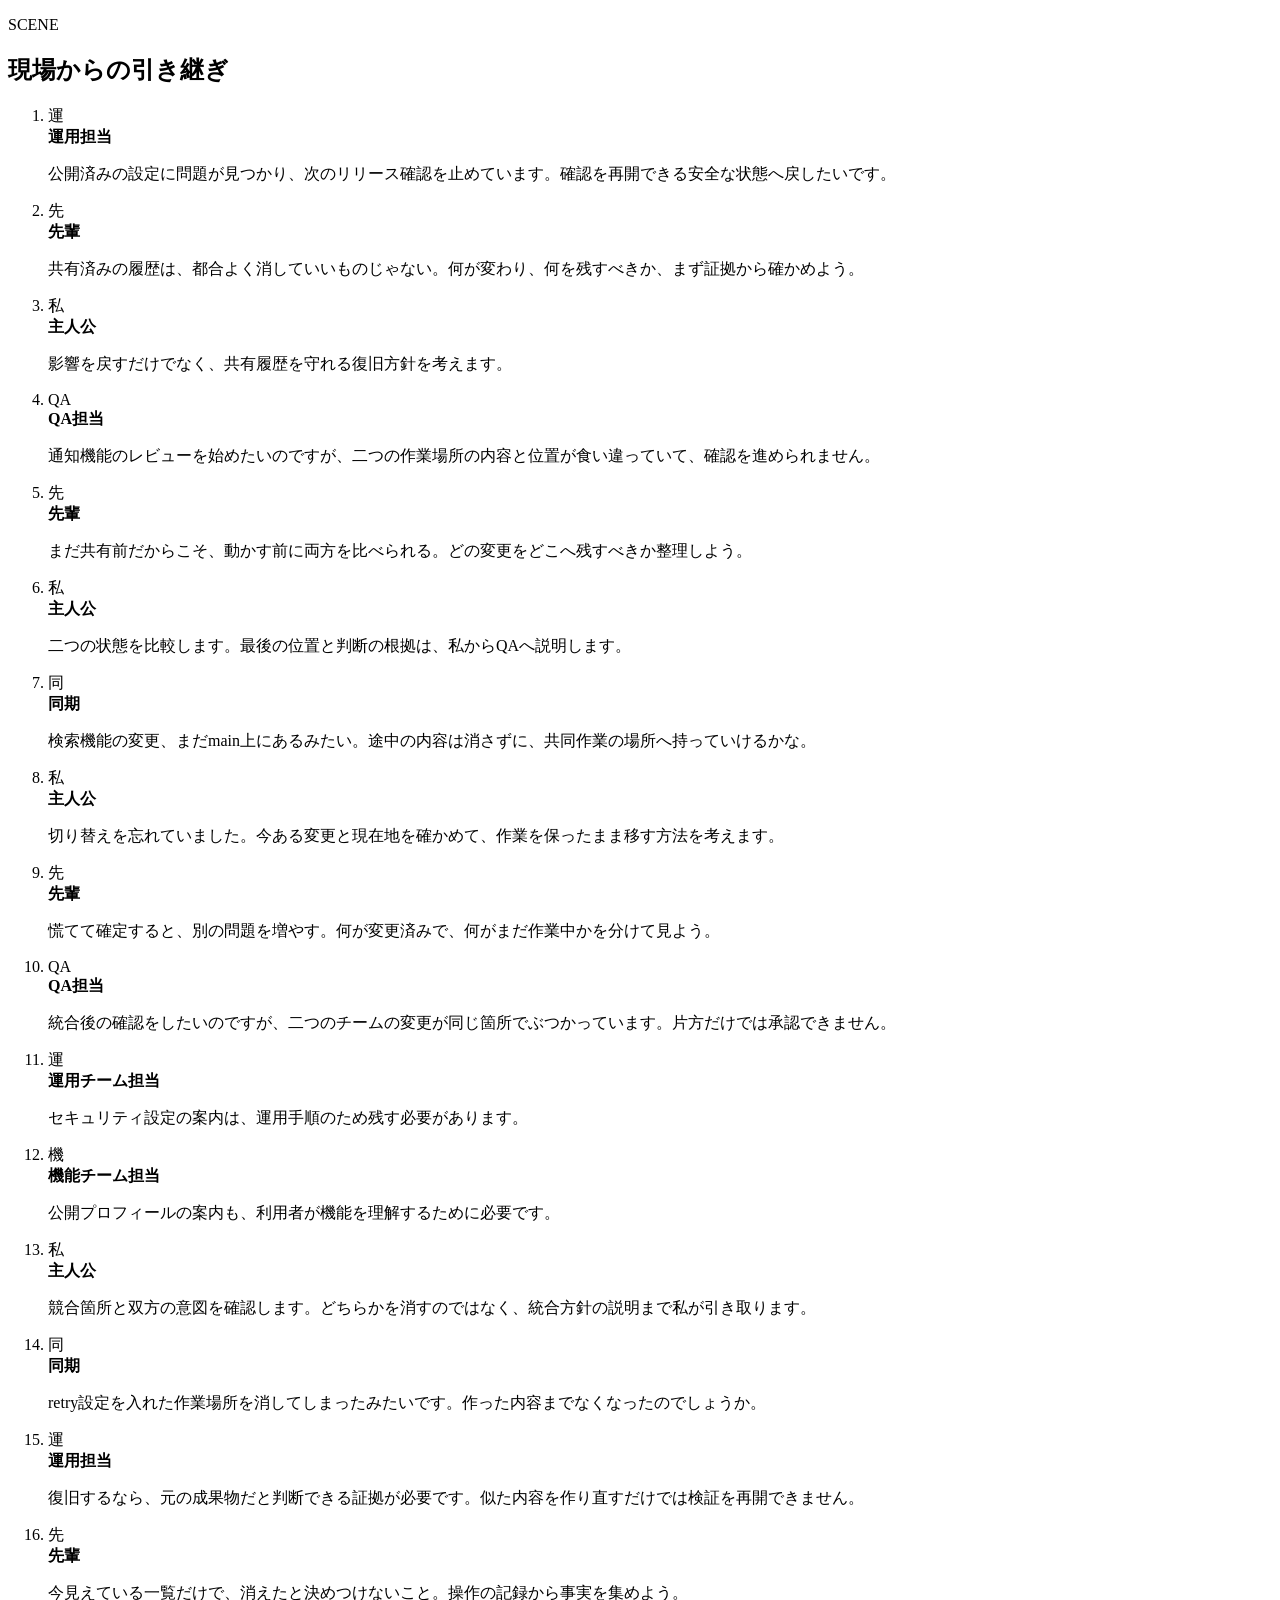
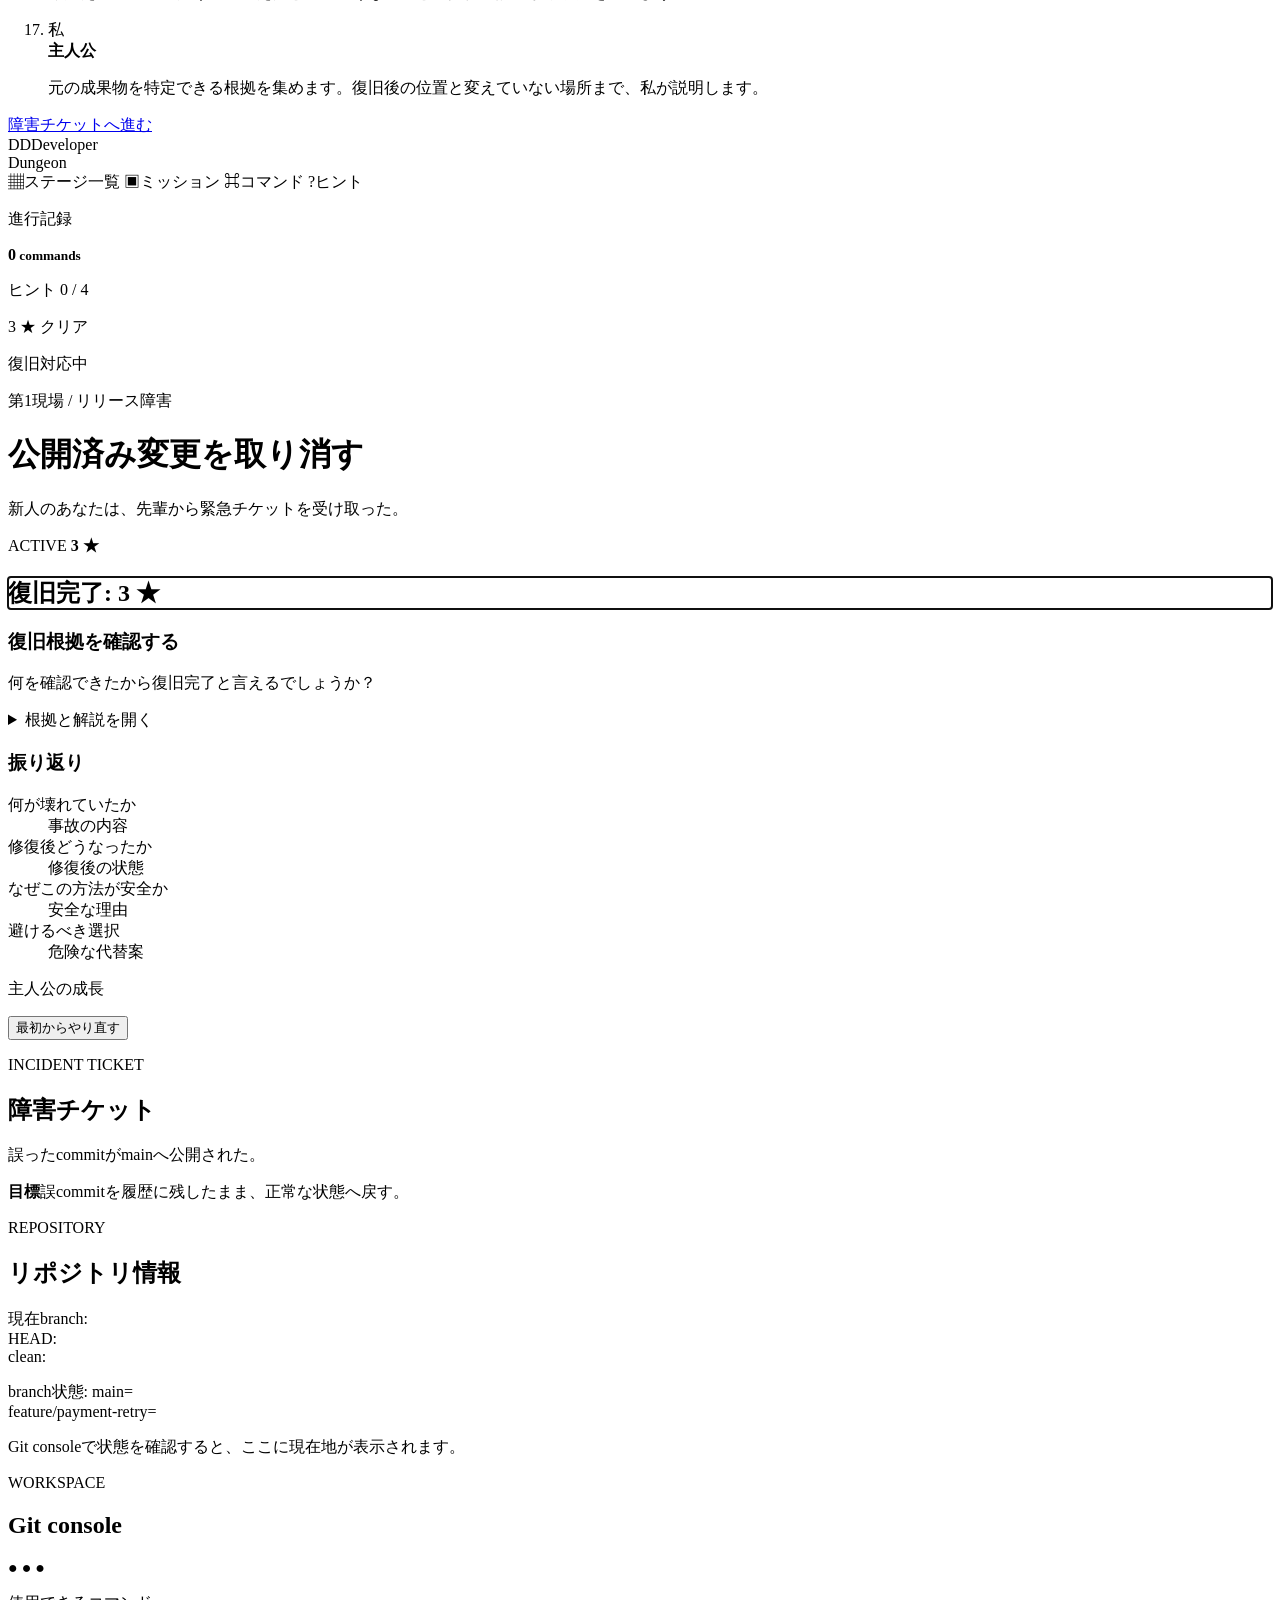
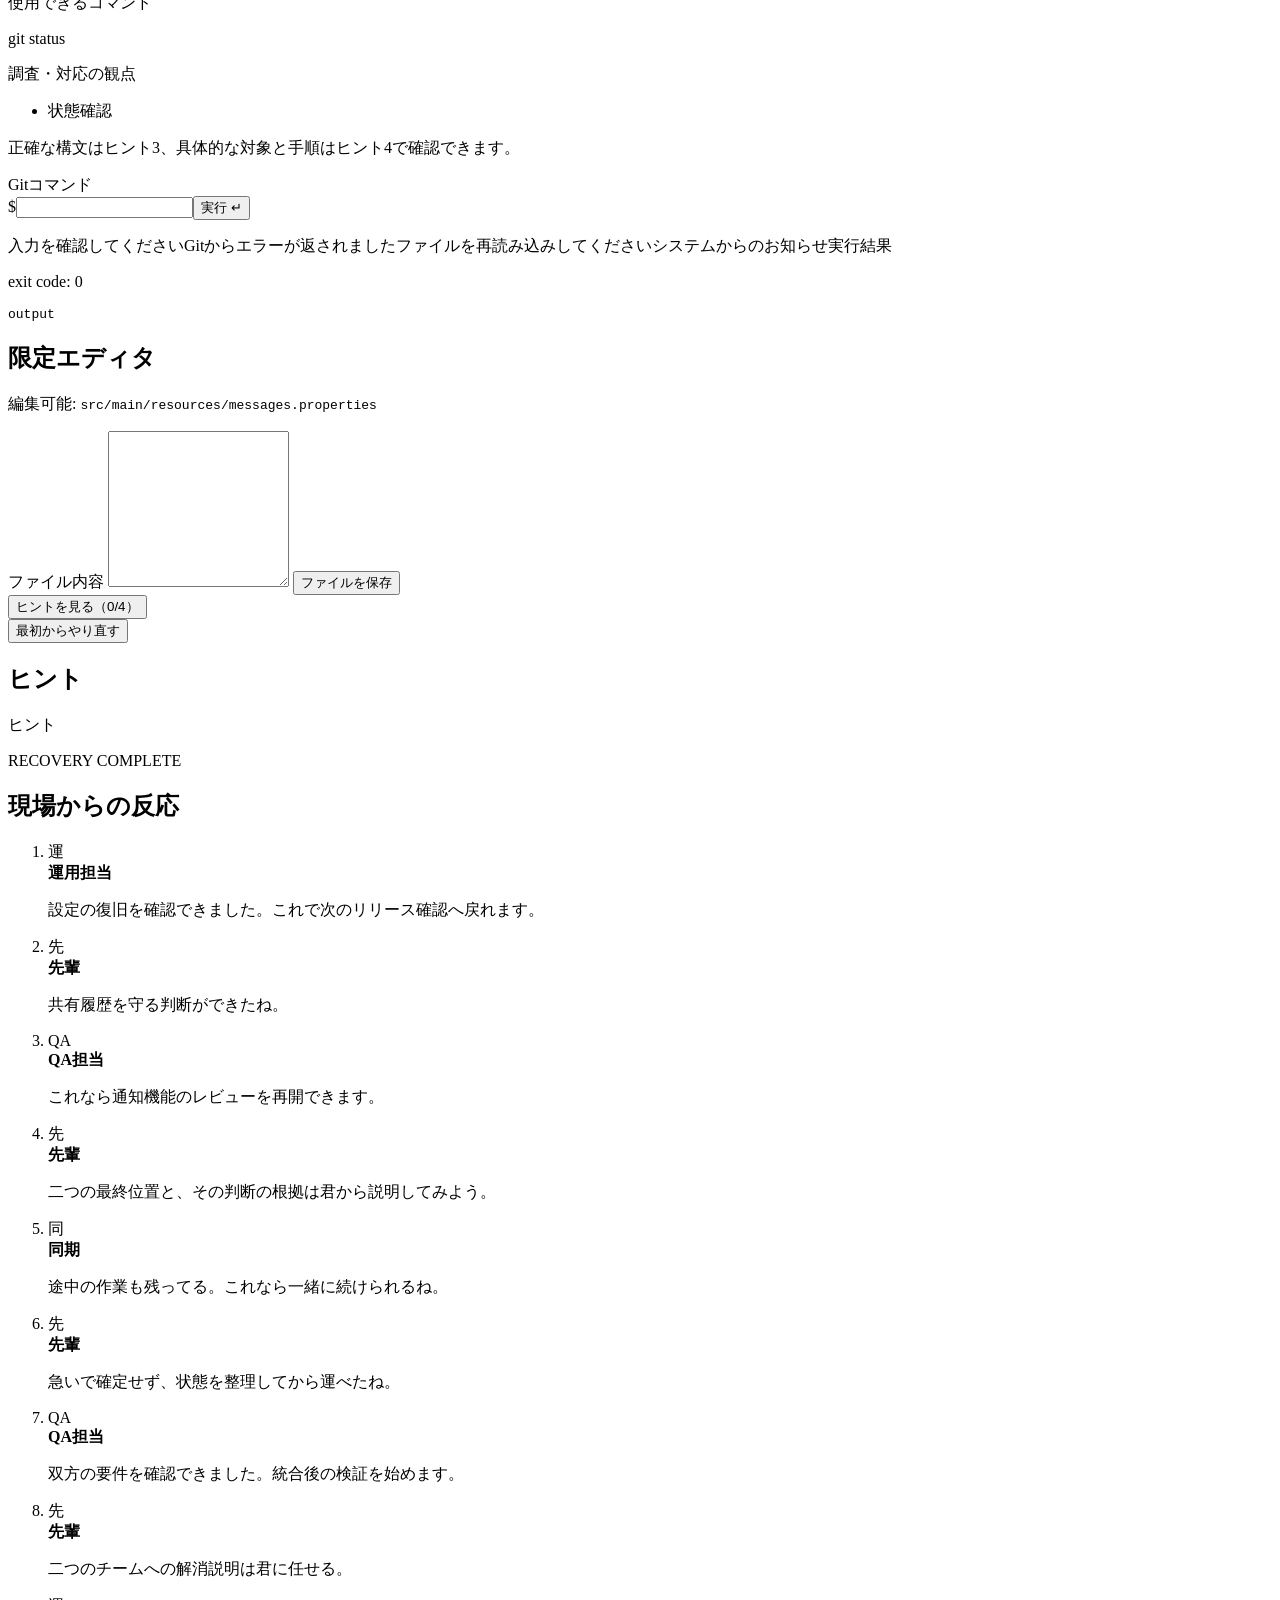
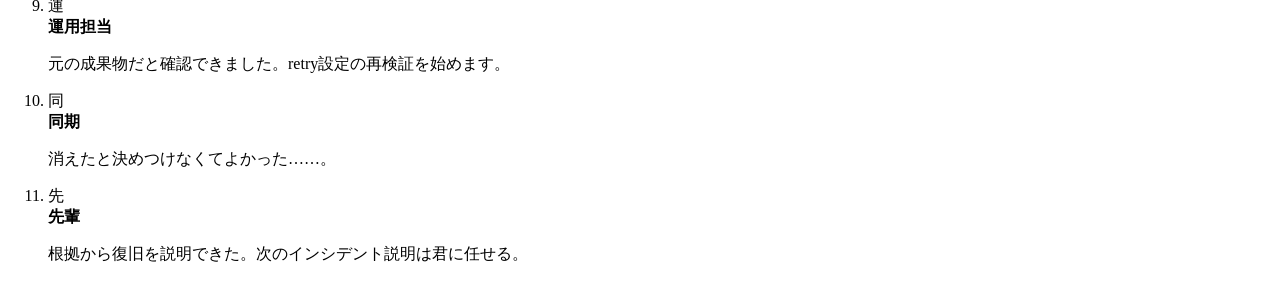
==== commit 25e0fec5: "Refine stage feedback and hint guidance" ====
--- a/app/src/main/resources/templates/stage.html
+++ b/app/src/main/resources/templates/stage.html
@@ -135,11 +135,20 @@
             <form th:unless="${view.cleared}" method="post" th:action="${actions.commandPath}">
               <input type="hidden" th:name="${_csrf.parameterName}" th:value="${_csrf.token}">
               <input type="hidden" name="requestId" th:value="${view.requestId}">
-              <label for="command"><span th:if="${presentation.guidance.fullSyntax}">許可: <span th:text="${stage.allowedCommands}">git status</span></span><span th:unless="${presentation.guidance.fullSyntax}">使う考え方: <span th:each="category, stat : ${presentation.guidance.conceptCategories}" th:text="${category + (stat.last ? '' : ' / ')}">観察</span></span></label>
+              <div class="command-guidance" th:if="${presentation.guidance.fullSyntax}"><p>使用できるコマンド</p><p th:text="${stage.allowedCommands}">git status</p></div>
+              <div class="command-guidance" th:unless="${presentation.guidance.fullSyntax}">
+                <p>調査・対応の観点</p>
+                <ul class="concept-chips" aria-label="調査・対応の観点"><li th:each="category : ${presentation.guidance.conceptCategories}" th:text="${category}">状態確認</li></ul>
+                <p class="guidance-note">正確な構文はヒント3、具体的な対象と手順はヒント4で確認できます。</p>
+              </div>
+              <label class="command-label" for="command">Gitコマンド</label>
               <div class="command-row"><span class="prompt" aria-hidden="true">$</span><input id="command" name="command" required autocomplete="off" th:placeholder="${presentation.guidance.fullSyntax ? 'git status' : 'Gitコマンドを入力'}"><button type="submit">実行 <span aria-hidden="true">↵</span></button></div>
             </form>
-            <p class="exit-code" th:if="${view.exitCode != null}">exit code: <span th:text="${view.exitCode}">0</span></p>
-            <pre th:text="${view.output}">output</pre>
+            <div class="console-feedback" th:classappend="${' feedback-' + view.feedbackKind.cssToken()}" role="status" aria-live="polite">
+              <p class="feedback-label" th:switch="${view.feedbackKind.name()}"><span th:case="'INPUT_REJECTED'">入力を確認してください</span><span th:case="'GIT_ERROR'">Gitからエラーが返されました</span><span th:case="'EDIT_CONFLICT'">ファイルを再読み込みしてください</span><span th:case="'SYSTEM_ERROR'">システムからのお知らせ</span><span th:case="*">実行結果</span></p>
+              <p class="exit-code" th:if="${view.exitCode != null}">exit code: <span th:text="${view.exitCode}">0</span></p>
+              <pre th:text="${view.output}">output</pre>
+            </div>
           </section>
 
           <section class="editor" th:if="${editor != null}">
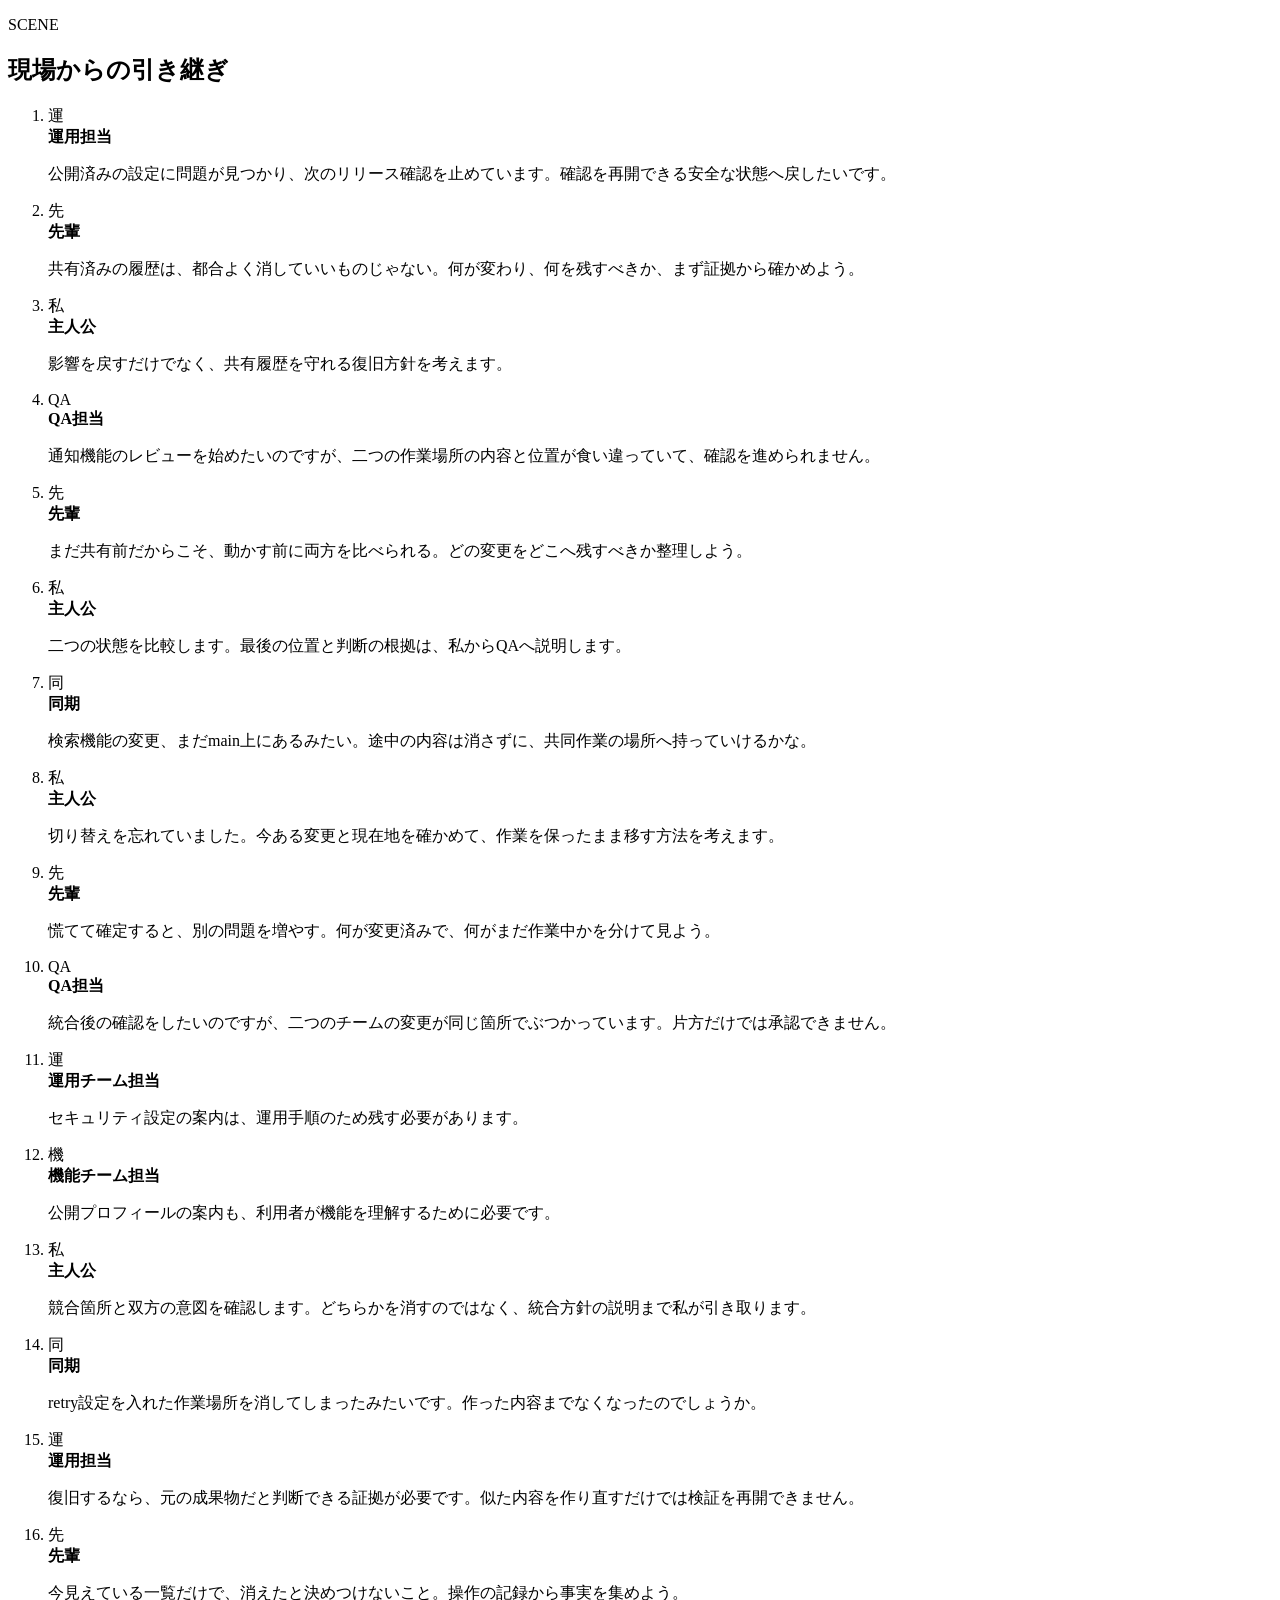
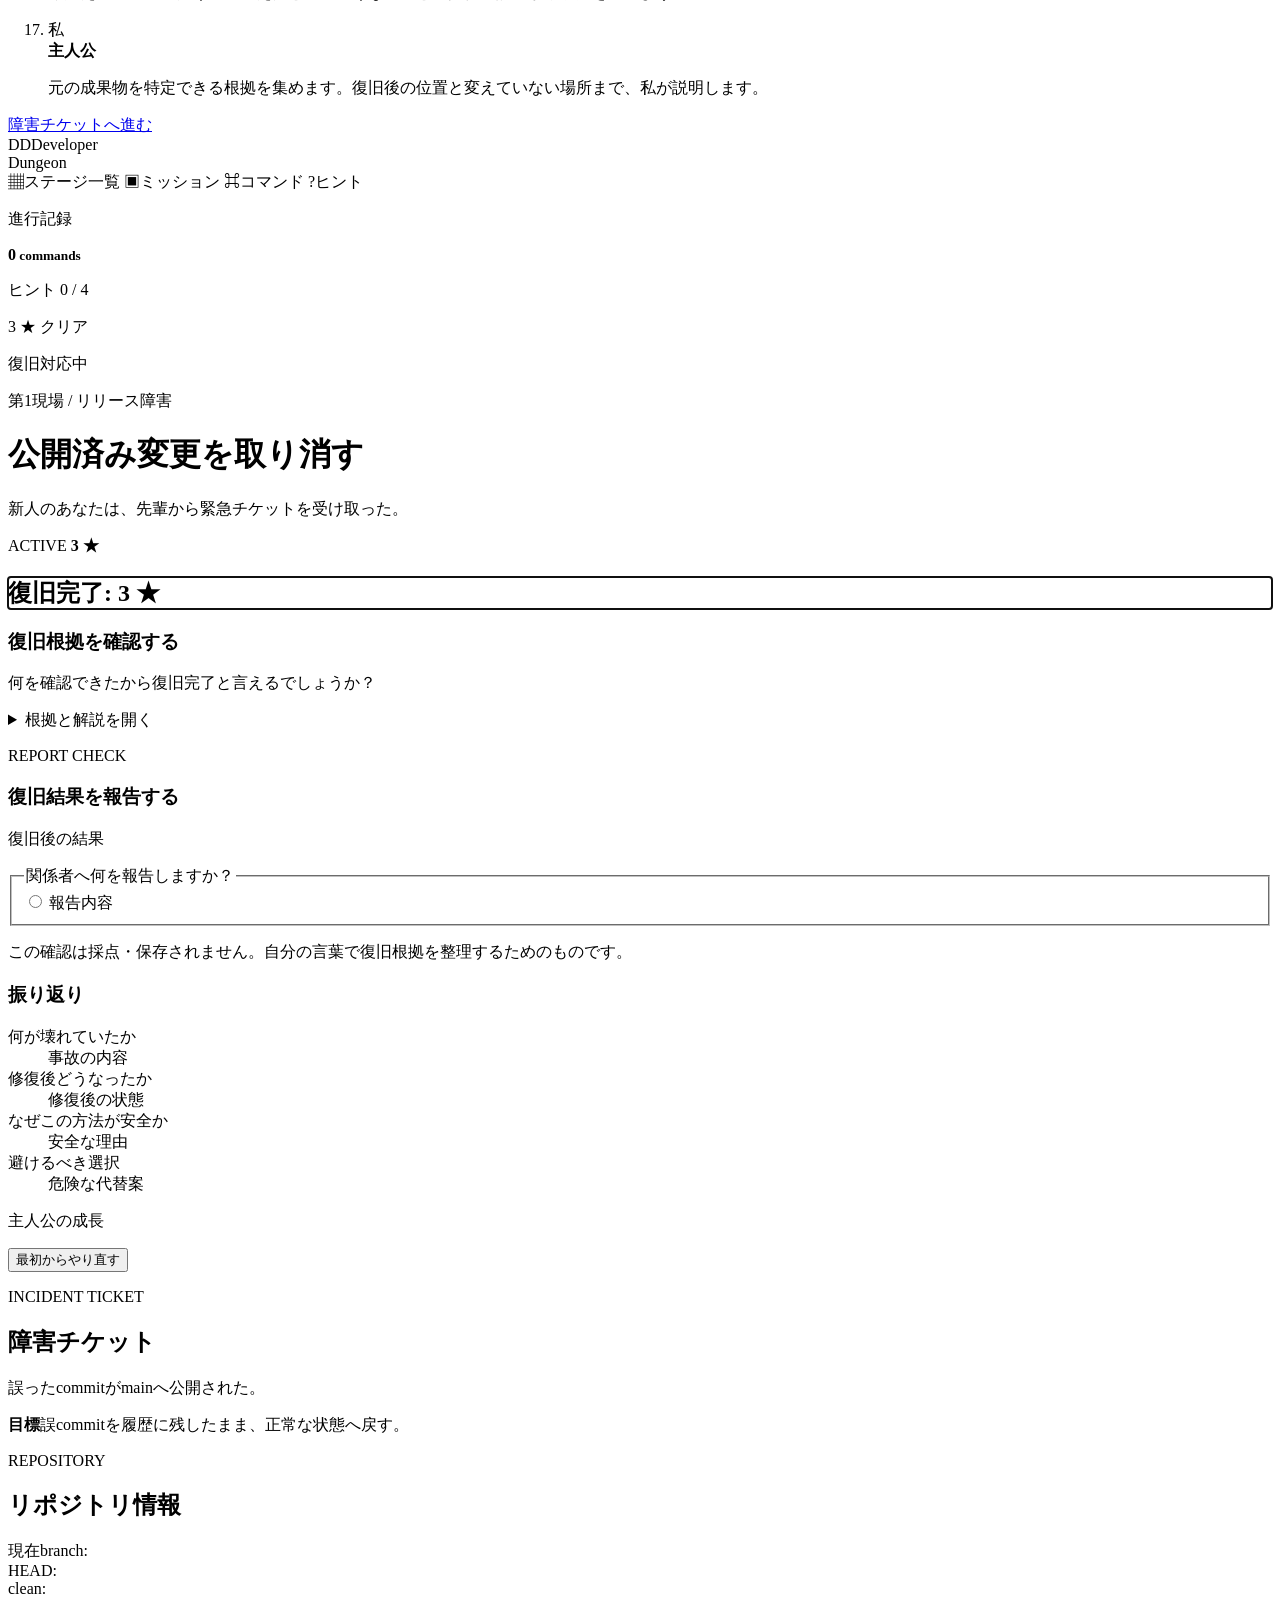
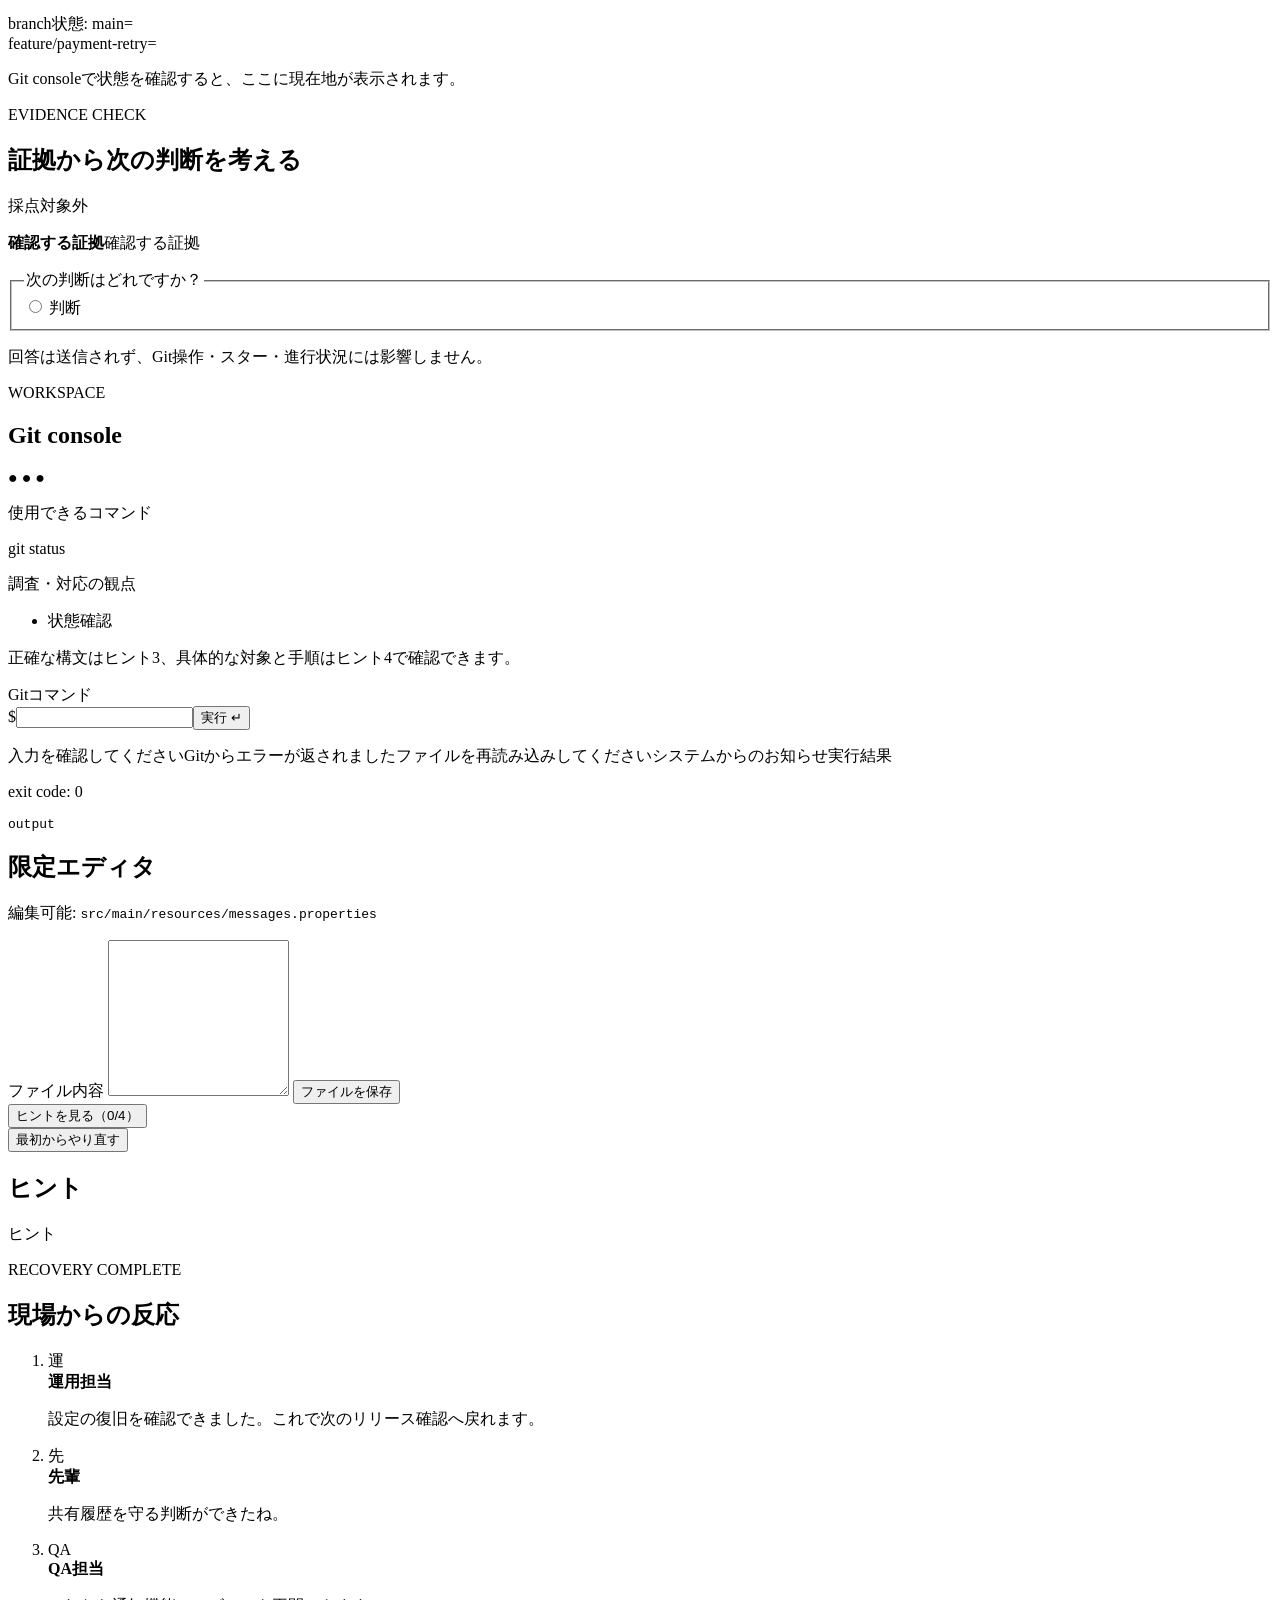
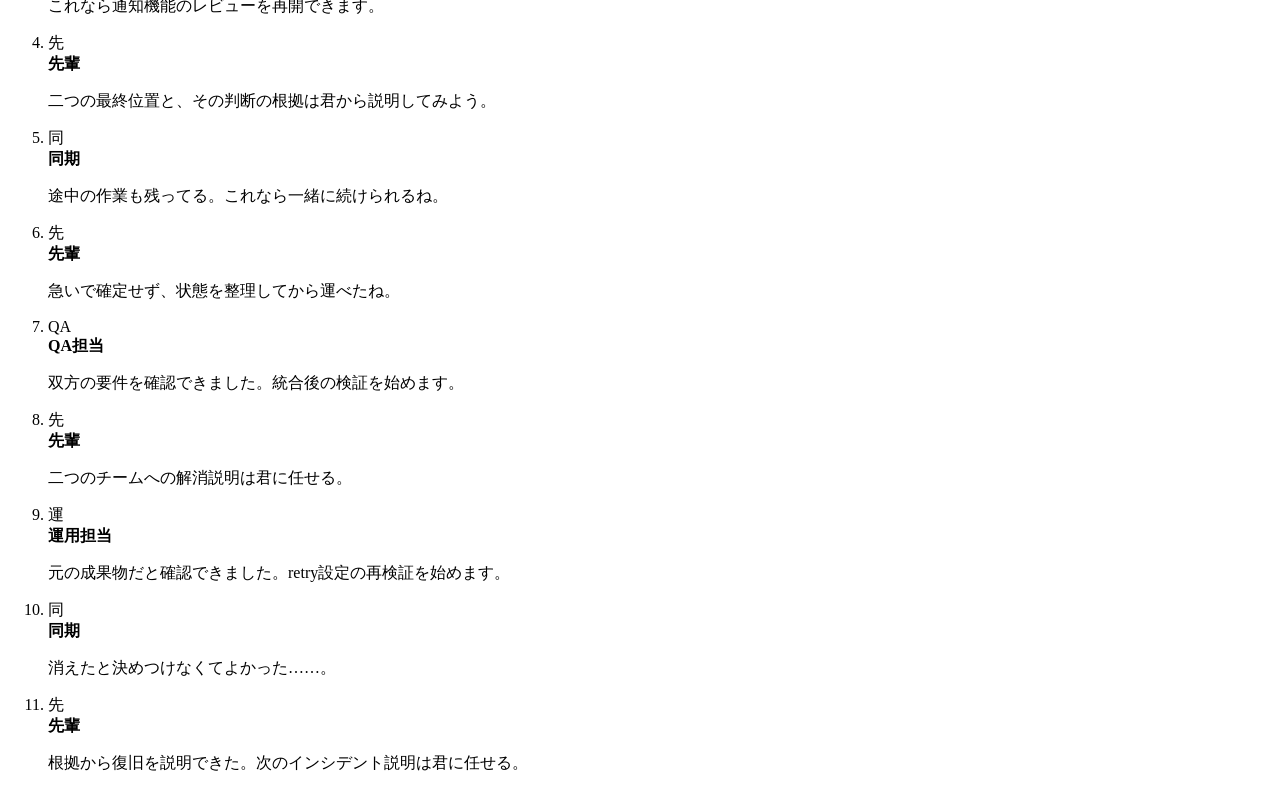
==== commit df25a0c9: "Add stage learning cards to Git scenarios" ====
--- a/app/src/main/resources/templates/stage.html
+++ b/app/src/main/resources/templates/stage.html
@@ -95,6 +95,19 @@
               <p th:text="${stage.outcome.selfCheckPrompt}">何を確認できたから復旧完了と言えるでしょうか？</p>
               <details><summary>根拠と解説を開く</summary><p th:text="${stage.outcome.selfCheckExplanation}">解説</p></details>
             </section>
+            <section class="learning-card clear-learning-card" aria-labelledby="clear-learning-heading">
+              <p class="panel-kicker">REPORT CHECK</p>
+              <h3 id="clear-learning-heading">復旧結果を報告する</h3>
+              <p class="learning-evidence" th:text="${stage.learningCard.result}">復旧後の結果</p>
+              <fieldset>
+                <legend th:text="${stage.learningCard.reportPrompt}">関係者へ何を報告しますか？</legend>
+                <label th:each="option, optionStat : ${stage.learningCard.reportOptions}" th:for="${'learning-report-' + optionStat.index}">
+                  <input type="radio" name="learningReport" th:id="${'learning-report-' + optionStat.index}" th:value="${option}" autocomplete="off">
+                  <span th:text="${option}">報告内容</span>
+                </label>
+              </fieldset>
+              <p class="learning-note">この確認は採点・保存されません。自分の言葉で復旧根拠を整理するためのものです。</p>
+            </section>
             <section class="reflection">
               <h3>振り返り</h3>
               <dl>
@@ -129,6 +142,22 @@
               <p class="board-placeholder" th:if="${presentation.incidentBoard == null}">Git consoleで状態を確認すると、ここに現在地が表示されます。</p>
             </section>
           </div>
+
+          <section class="learning-card active-learning-card" th:unless="${view.cleared}" aria-labelledby="learning-heading">
+            <div class="learning-card-heading">
+              <div><p class="panel-kicker">EVIDENCE CHECK</p><h2 id="learning-heading">証拠から次の判断を考える</h2></div>
+              <span class="learning-badge">採点対象外</span>
+            </div>
+            <p class="learning-evidence"><strong>確認する証拠</strong><span th:text="${stage.learningCard.evidence}">確認する証拠</span></p>
+            <fieldset>
+              <legend th:text="${stage.learningCard.decisionPrompt}">次の判断はどれですか？</legend>
+              <label th:each="option, optionStat : ${stage.learningCard.decisionOptions}" th:for="${'learning-decision-' + optionStat.index}">
+                <input type="radio" name="learningDecision" th:id="${'learning-decision-' + optionStat.index}" th:value="${option}" autocomplete="off">
+                <span th:text="${option}">判断</span>
+              </label>
+            </fieldset>
+            <p class="learning-note">回答は送信されず、Git操作・スター・進行状況には影響しません。</p>
+          </section>
 
           <section class="console">
             <div class="console-heading"><div><p class="panel-kicker">WORKSPACE</p><h2>Git console</h2></div><span aria-hidden="true">● ● ●</span></div>
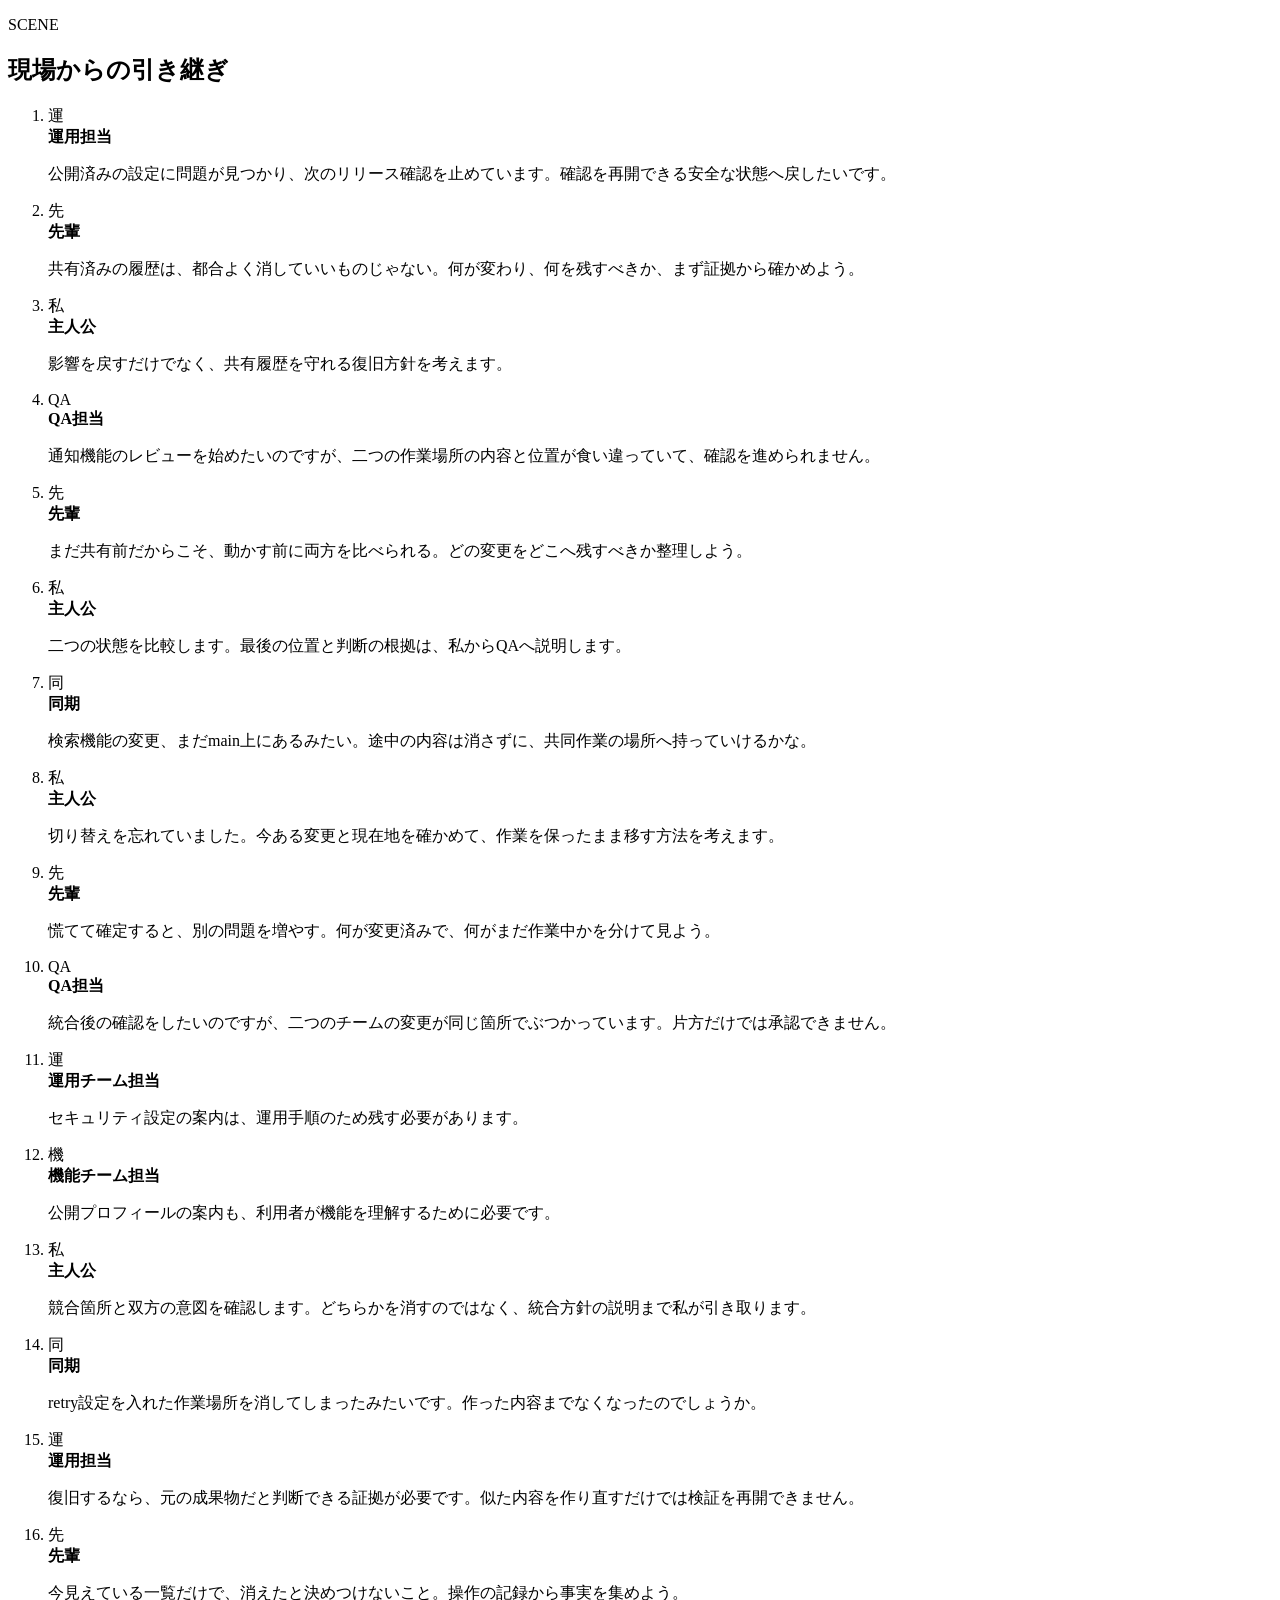
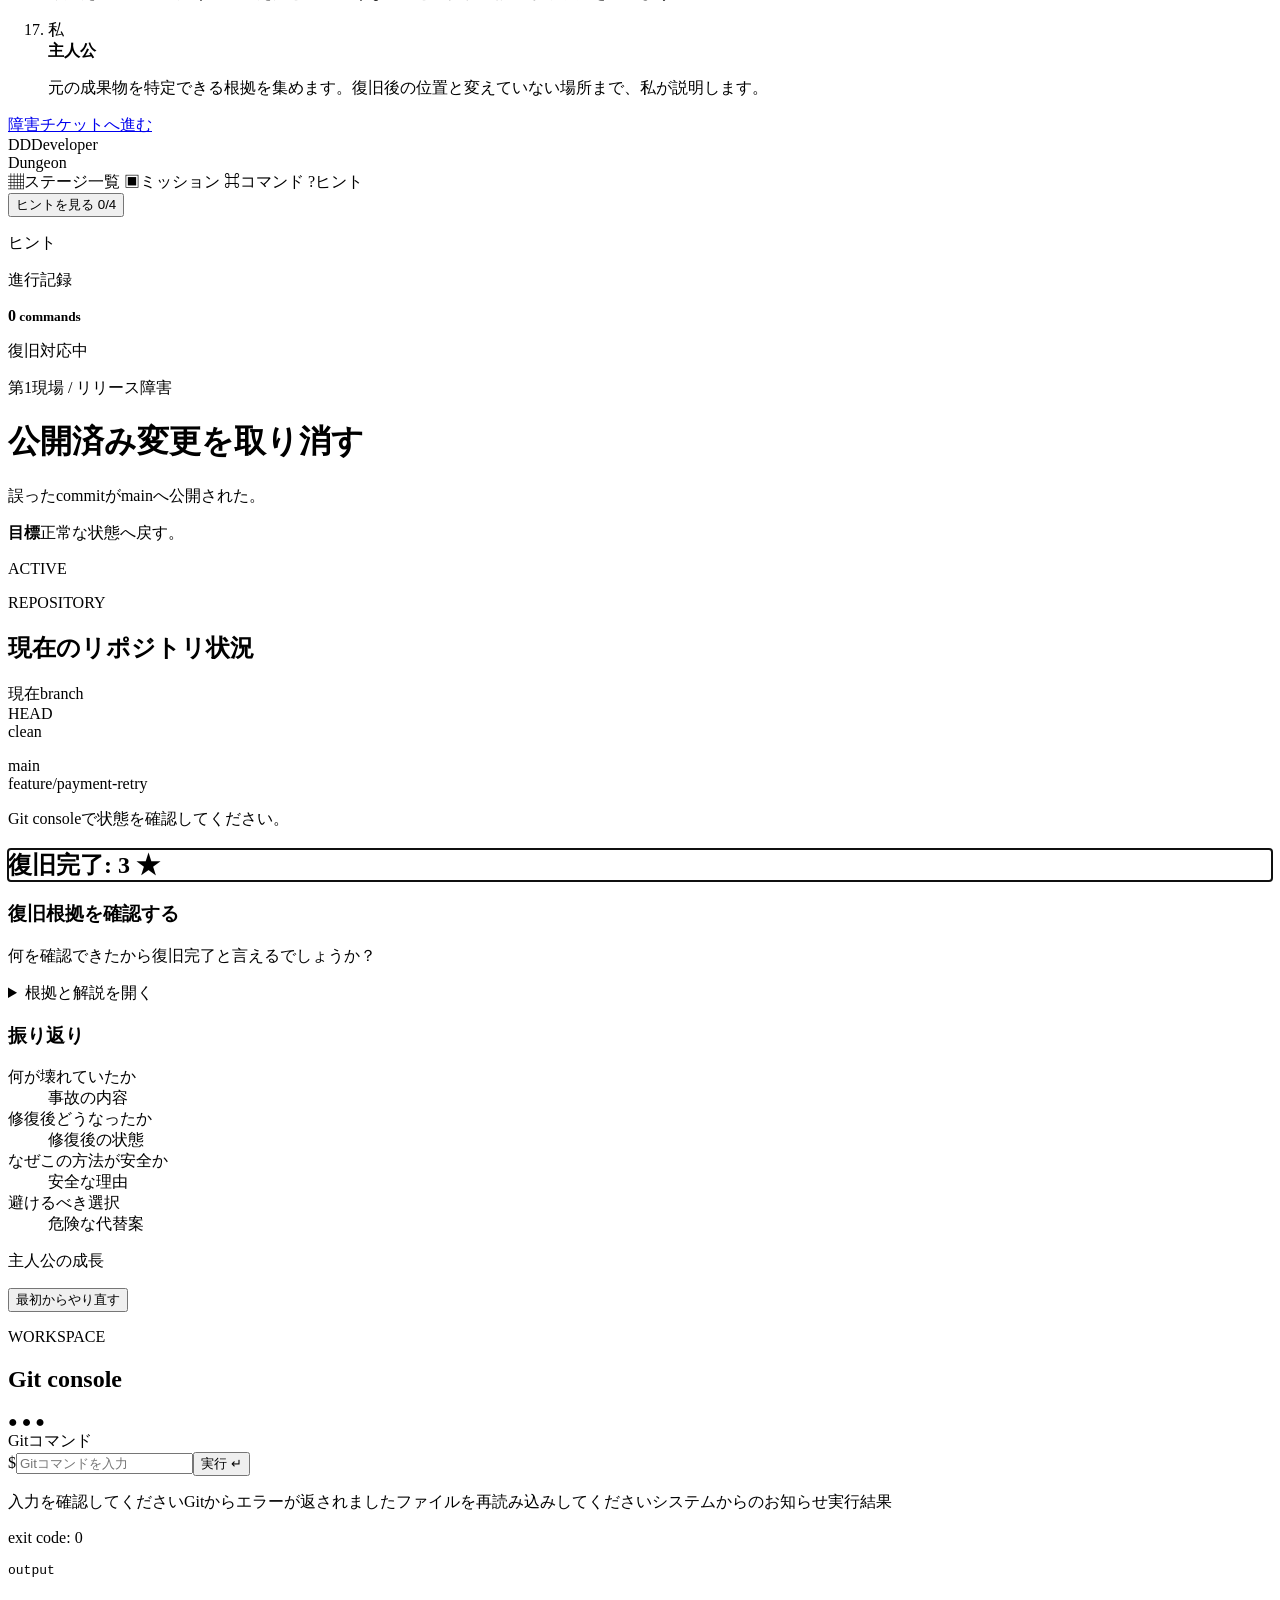
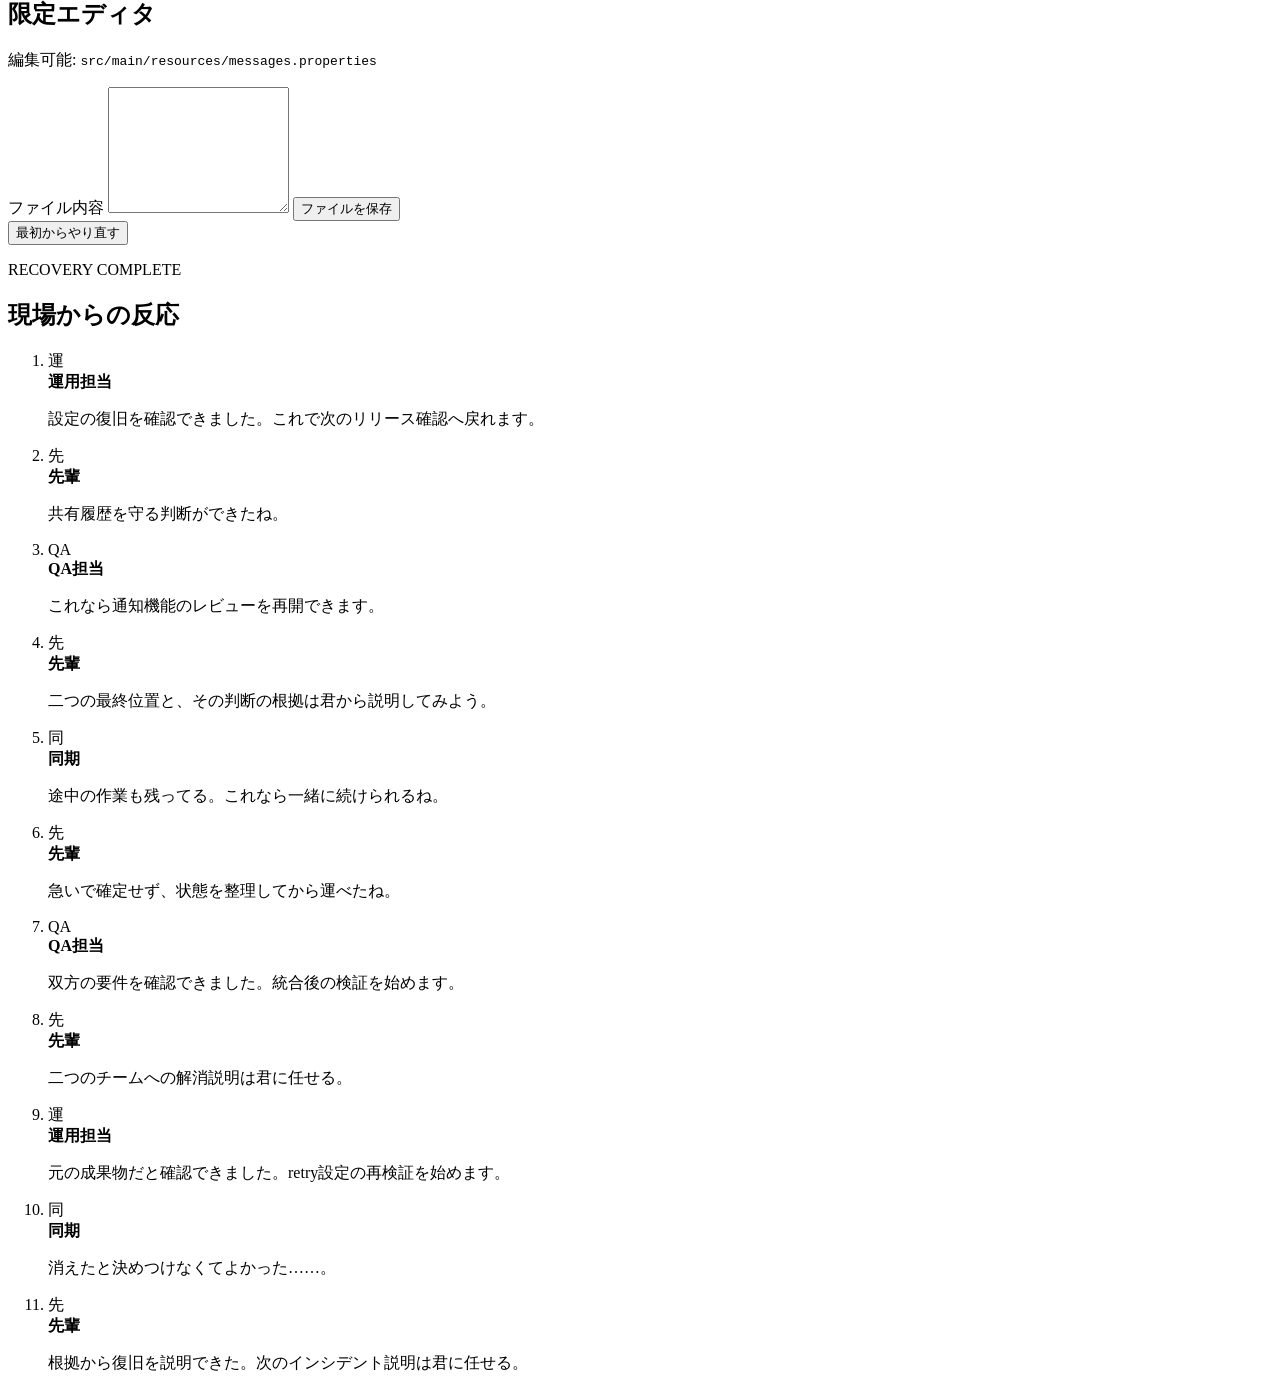
==== commit 25da2a53: "Implement simplified stage navigation and workspace UI" ====
--- a/app/src/main/resources/templates/stage.html
+++ b/app/src/main/resources/templates/stage.html
@@ -7,9 +7,10 @@
   <title th:text="${'Developer Dungeon | ' + stage.title}">Developer Dungeon</title>
   <link rel="stylesheet" th:href="@{/stage.css}">
   <script defer th:src="@{/stage-dialogue.js}"></script>
+  <script defer th:src="@{/stage-partial-update.js}"></script>
 </head>
 <body>
-<div class="office-scene">
+<div class="office-scene" th:attr="data-stage-key=${stage.key}">
   <section class="dialogue-scene" th:unless="${view.cleared}" data-dialogue-scene th:attr="data-stage-key=${stage.key}" aria-labelledby="dialogue-heading">
     <div class="dialogue-card">
       <div class="dialogue-heading-row">
@@ -58,35 +59,60 @@
       <aside class="app-sidebar" aria-label="ゲームメニュー">
         <a class="brand" th:href="@{/}"><span class="brand-mark" aria-hidden="true">DD</span><span>Developer<br>Dungeon</span></a>
         <nav class="side-nav" aria-label="ステージ内メニュー">
-          <a class="back-link" th:href="@{/}"><span aria-hidden="true">▦</span>ステージ一覧</a>
+          <a th:href="@{/git/stages}"><span aria-hidden="true">▦</span>ステージ一覧</a>
           <span class="nav-current" aria-current="page"><span aria-hidden="true">▣</span>ミッション</span>
-          <span><span aria-hidden="true">⌘</span>コマンド</span>
-          <span><span aria-hidden="true">?</span>ヒント</span>
+          <a th:href="@{/commands}"><span aria-hidden="true">⌘</span>コマンド</a>
+          <span class="nav-label"><span aria-hidden="true">?</span>ヒント</span>
         </nav>
-        <section class="sidebar-progress" aria-label="現在の進行状況">
-          <p class="progress-label">進行記録</p>
-          <strong><span th:text="${view.commandSequence}">0</span><small> commands</small></strong>
-          <p>ヒント <span th:text="${view.hintLevel}">0</span> / 4</p>
-          <p th:if="${view.cleared}"><span th:text="${view.stars}">3</span> ★ クリア</p>
-          <p th:unless="${view.cleared}">復旧対応中</p>
+        <section id="stage-sidebar-state" class="sidebar-state" data-stage-region="stage-sidebar-state" aria-label="現在の進行状況">
+          <form th:unless="${view.cleared}" method="post" th:action="${actions.hintPath}" data-stage-form="hint">
+            <input type="hidden" th:name="${_csrf.parameterName}" th:value="${_csrf.token}">
+            <button class="hint-button" type="submit" th:attr="aria-expanded=${view.hintLevel > 0},aria-controls='stage-sidebar-hint'">ヒントを見る <span th:text="${view.hintLevel}">0</span>/4</button>
+          </form>
+          <div id="stage-sidebar-hint" class="sidebar-hint" th:unless="${view.cleared}" th:hidden="${view.hintLevel == 0}" tabindex="-1">
+            <p th:each="hint : ${view.hints}" th:text="${hint}">ヒント</p>
+          </div>
+          <div class="sidebar-progress">
+            <p class="progress-label">進行記録</p>
+            <strong><span th:text="${view.commandSequence}">0</span><small> commands</small></strong>
+            <p th:text="${view.cleared ? '復旧完了' : '復旧対応中'}">復旧対応中</p>
+          </div>
         </section>
       </aside>
 
-      <div class="app-main">
-        <header class="stage-header">
+      <div class="app-main" data-scroll-key="monitor-main">
+        <header id="stage-header" class="stage-header" data-stage-region="stage-header">
           <div>
             <p class="eyebrow" th:text="${stage.chapter}">第1現場 / リリース障害</p>
-            <h1 th:text="${stage.title}">公開済み変更を取り消す</h1>
-            <p class="stage-introduction" th:text="${stage.introduction}">新人のあなたは、先輩から緊急チケットを受け取った。</p>
+            <h1 id="mission-heading" tabindex="-1" th:text="${stage.title}">公開済み変更を取り消す</h1>
+            <p class="stage-ticket" th:text="${stage.ticket}">誤ったcommitがmainへ公開された。</p>
+            <p class="stage-objective"><strong>目標</strong><span th:text="${stage.objective}">正常な状態へ戻す。</span></p>
           </div>
           <div class="stage-badges" aria-label="ステージ状態">
             <button class="dialogue-replay" type="button" th:unless="${view.cleared}" data-dialogue-replay hidden>会話を見る</button>
             <span th:text="${view.cleared ? 'CLEAR' : 'ACTIVE'}">ACTIVE</span>
-            <strong th:if="${view.cleared}"><span th:text="${view.stars}">3</span> ★</strong>
           </div>
         </header>
 
-        <div class="workspace">
+        <p id="partial-update-error" class="partial-update-error" role="alert" hidden>結果を確定できませんでした。再送せず、画面を再読み込みしてください。</p>
+
+        <section id="stage-repository" class="repository-card" data-stage-region="stage-repository" aria-labelledby="repository-heading">
+          <div><p class="panel-kicker">REPOSITORY</p><h2 id="repository-heading">現在のリポジトリ状況</h2></div>
+          <section class="incident-board" th:if="${presentation.incidentBoard != null}">
+            <dl th:unless="${presentation.incidentBoard.redacted}">
+              <div><dt>現在branch</dt><dd><code th:text="${presentation.incidentBoard.currentBranch}"></code></dd></div>
+              <div><dt>HEAD</dt><dd class="object-id"><code th:text="${presentation.incidentBoard.headObjectId}"></code></dd></div>
+              <div><dt>clean</dt><dd th:text="${presentation.incidentBoard.clean}"></dd></div>
+            </dl>
+            <dl th:if="${presentation.incidentBoard.redacted}">
+              <div><dt>main</dt><dd th:text="${presentation.incidentBoard.mainPresent ? '存在' : '欠落'}"></dd></div>
+              <div><dt>feature/payment-retry</dt><dd th:text="${presentation.incidentBoard.paymentRetryPresent ? '存在' : '未復旧'}"></dd></div>
+            </dl>
+          </section>
+          <p class="board-placeholder" th:if="${presentation.incidentBoard == null}">Git consoleで状態を確認してください。</p>
+        </section>
+
+        <section id="stage-workspace" class="workspace" data-stage-region="stage-workspace">
           <section class="result" th:if="${view.cleared}" role="status" aria-live="polite" aria-labelledby="clear-heading">
             <h2 id="clear-heading" tabindex="-1" autofocus>復旧完了: <span th:text="${view.stars}">3</span> ★</h2>
             <p th:text="${view.gradeMessage}"></p>
@@ -94,19 +120,6 @@
               <h3>復旧根拠を確認する</h3>
               <p th:text="${stage.outcome.selfCheckPrompt}">何を確認できたから復旧完了と言えるでしょうか？</p>
               <details><summary>根拠と解説を開く</summary><p th:text="${stage.outcome.selfCheckExplanation}">解説</p></details>
-            </section>
-            <section class="learning-card clear-learning-card" aria-labelledby="clear-learning-heading">
-              <p class="panel-kicker">REPORT CHECK</p>
-              <h3 id="clear-learning-heading">復旧結果を報告する</h3>
-              <p class="learning-evidence" th:text="${stage.learningCard.result}">復旧後の結果</p>
-              <fieldset>
-                <legend th:text="${stage.learningCard.reportPrompt}">関係者へ何を報告しますか？</legend>
-                <label th:each="option, optionStat : ${stage.learningCard.reportOptions}" th:for="${'learning-report-' + optionStat.index}">
-                  <input type="radio" name="learningReport" th:id="${'learning-report-' + optionStat.index}" th:value="${option}" autocomplete="off">
-                  <span th:text="${option}">報告内容</span>
-                </label>
-              </fieldset>
-              <p class="learning-note">この確認は採点・保存されません。自分の言葉で復旧根拠を整理するためのものです。</p>
             </section>
             <section class="reflection">
               <h3>振り返り</h3>
@@ -118,95 +131,50 @@
               </dl>
               <p class="growth-beat" th:text="${stage.outcome.growthBeat}">主人公の成長</p>
             </section>
-            <form class="result-reset" method="post" th:action="${actions.resetPath}">
+            <form class="result-reset" method="post" th:action="${actions.resetPath}" data-stage-form="reset">
               <input type="hidden" th:name="${_csrf.parameterName}" th:value="${_csrf.token}">
               <button class="secondary" type="submit">最初からやり直す</button>
             </form>
           </section>
 
-          <div class="mission-grid">
-            <section class="ticket">
-              <p class="panel-kicker">INCIDENT TICKET</p>
-              <h2 id="mission-heading" tabindex="-1">障害チケット</h2>
-              <p th:text="${stage.ticket}">誤ったcommitがmainへ公開された。</p>
-              <p class="objective"><strong>目標</strong><span th:text="${stage.objective}">誤commitを履歴に残したまま、正常な状態へ戻す。</span></p>
-            </section>
-
-            <section class="repository-card">
-              <p class="panel-kicker">REPOSITORY</p>
-              <h2>リポジトリ情報</h2>
-              <section class="incident-board" th:if="${presentation.incidentBoard != null}">
-                <p th:unless="${presentation.incidentBoard.redacted}">現在branch: <code th:text="${presentation.incidentBoard.currentBranch}"></code><br>HEAD: <code th:text="${presentation.incidentBoard.headObjectId}"></code><br>clean: <span th:text="${presentation.incidentBoard.clean}"></span></p>
-                <p th:if="${presentation.incidentBoard.redacted}">branch状態: main=<span th:text="${presentation.incidentBoard.mainPresent ? '存在' : '欠落'}"></span><br>feature/payment-retry=<span th:text="${presentation.incidentBoard.paymentRetryPresent ? '存在' : '未復旧'}"></span></p>
-              </section>
-              <p class="board-placeholder" th:if="${presentation.incidentBoard == null}">Git consoleで状態を確認すると、ここに現在地が表示されます。</p>
-            </section>
-          </div>
-
-          <section class="learning-card active-learning-card" th:unless="${view.cleared}" aria-labelledby="learning-heading">
-            <div class="learning-card-heading">
-              <div><p class="panel-kicker">EVIDENCE CHECK</p><h2 id="learning-heading">証拠から次の判断を考える</h2></div>
-              <span class="learning-badge">採点対象外</span>
-            </div>
-            <p class="learning-evidence"><strong>確認する証拠</strong><span th:text="${stage.learningCard.evidence}">確認する証拠</span></p>
-            <fieldset>
-              <legend th:text="${stage.learningCard.decisionPrompt}">次の判断はどれですか？</legend>
-              <label th:each="option, optionStat : ${stage.learningCard.decisionOptions}" th:for="${'learning-decision-' + optionStat.index}">
-                <input type="radio" name="learningDecision" th:id="${'learning-decision-' + optionStat.index}" th:value="${option}" autocomplete="off">
-                <span th:text="${option}">判断</span>
-              </label>
-            </fieldset>
-            <p class="learning-note">回答は送信されず、Git操作・スター・進行状況には影響しません。</p>
-          </section>
-
-          <section class="console">
+          <section class="console" th:unless="${view.cleared}">
             <div class="console-heading"><div><p class="panel-kicker">WORKSPACE</p><h2>Git console</h2></div><span aria-hidden="true">● ● ●</span></div>
-            <form th:unless="${view.cleared}" method="post" th:action="${actions.commandPath}">
+            <form method="post" th:action="${actions.commandPath}" data-stage-form="command">
               <input type="hidden" th:name="${_csrf.parameterName}" th:value="${_csrf.token}">
               <input type="hidden" name="requestId" th:value="${view.requestId}">
-              <div class="command-guidance" th:if="${presentation.guidance.fullSyntax}"><p>使用できるコマンド</p><p th:text="${stage.allowedCommands}">git status</p></div>
-              <div class="command-guidance" th:unless="${presentation.guidance.fullSyntax}">
-                <p>調査・対応の観点</p>
-                <ul class="concept-chips" aria-label="調査・対応の観点"><li th:each="category : ${presentation.guidance.conceptCategories}" th:text="${category}">状態確認</li></ul>
-                <p class="guidance-note">正確な構文はヒント3、具体的な対象と手順はヒント4で確認できます。</p>
-              </div>
               <label class="command-label" for="command">Gitコマンド</label>
-              <div class="command-row"><span class="prompt" aria-hidden="true">$</span><input id="command" name="command" required autocomplete="off" th:placeholder="${presentation.guidance.fullSyntax ? 'git status' : 'Gitコマンドを入力'}"><button type="submit">実行 <span aria-hidden="true">↵</span></button></div>
+              <div class="command-row"><span class="prompt" aria-hidden="true">$</span><input id="command" name="command" required autocomplete="off" placeholder="Gitコマンドを入力"><button type="submit">実行 <span aria-hidden="true">↵</span></button></div>
             </form>
-            <div class="console-feedback" th:classappend="${' feedback-' + view.feedbackKind.cssToken()}" role="status" aria-live="polite">
+            <div id="stage-command-feedback" class="console-feedback" th:classappend="${' feedback-' + view.feedbackKind.cssToken()}" role="status" aria-live="polite" tabindex="-1">
               <p class="feedback-label" th:switch="${view.feedbackKind.name()}"><span th:case="'INPUT_REJECTED'">入力を確認してください</span><span th:case="'GIT_ERROR'">Gitからエラーが返されました</span><span th:case="'EDIT_CONFLICT'">ファイルを再読み込みしてください</span><span th:case="'SYSTEM_ERROR'">システムからのお知らせ</span><span th:case="*">実行結果</span></p>
               <p class="exit-code" th:if="${view.exitCode != null}">exit code: <span th:text="${view.exitCode}">0</span></p>
               <pre th:text="${view.output}">output</pre>
             </div>
           </section>
 
-          <section class="editor" th:if="${editor != null}">
+          <section id="stage-editor" class="editor" th:if="${editor != null}">
             <h2>限定エディタ</h2>
             <p>編集可能: <code>src/main/resources/messages.properties</code></p>
-            <form method="post" th:action="${actions.editorPath}">
+            <form method="post" th:action="${actions.editorPath}" data-stage-form="editor">
               <input type="hidden" th:name="${_csrf.parameterName}" th:value="${_csrf.token}">
               <input type="hidden" name="requestId" th:value="${editor.requestId}">
               <input type="hidden" name="versionToken" th:value="${editor.versionToken}">
               <label for="editor-content">ファイル内容</label>
-              <textarea id="editor-content" name="content" rows="10" required th:text="${editor.content}"></textarea>
+              <textarea id="editor-content" name="content" rows="8" required th:text="${editor.content}"></textarea>
               <button type="submit">ファイルを保存</button>
             </form>
           </section>
 
-          <section class="actions" th:unless="${view.cleared}">
-            <form method="post" th:action="${actions.hintPath}"><input type="hidden" th:name="${_csrf.parameterName}" th:value="${_csrf.token}"><button type="submit">ヒントを見る（<span th:text="${view.hintLevel}">0</span>/4）</button></form>
-            <form method="post" th:action="${actions.resetPath}"><input type="hidden" th:name="${_csrf.parameterName}" th:value="${_csrf.token}"><button class="secondary" type="submit">最初からやり直す</button></form>
-          </section>
-
-          <section th:if="${!view.cleared and view.hintLevel > 0}" class="hint">
-            <h2>ヒント</h2>
-            <p th:each="hint : ${view.hints}" th:text="${hint}">ヒント</p>
-          </section>
-        </div>
+          <form class="workspace-reset" th:unless="${view.cleared}" method="post" th:action="${actions.resetPath}" data-stage-form="reset">
+            <input type="hidden" th:name="${_csrf.parameterName}" th:value="${_csrf.token}">
+            <button class="secondary" type="submit">最初からやり直す</button>
+          </form>
+        </section>
       </div>
     </div>
   </main>
 
+  <div id="stage-clear-dialogue" data-stage-region="stage-clear-dialogue">
   <section class="dialogue-scene clear-dialogue" th:if="${view.cleared}" aria-labelledby="clear-dialogue-heading">
     <div class="dialogue-card">
       <div class="dialogue-heading-row"><div><p class="dialogue-kicker">RECOVERY COMPLETE</p><h2 id="clear-dialogue-heading">現場からの反応</h2></div></div>
@@ -235,6 +203,7 @@
       </ol>
     </div>
   </section>
+  </div>
 </div>
 </body>
 </html>
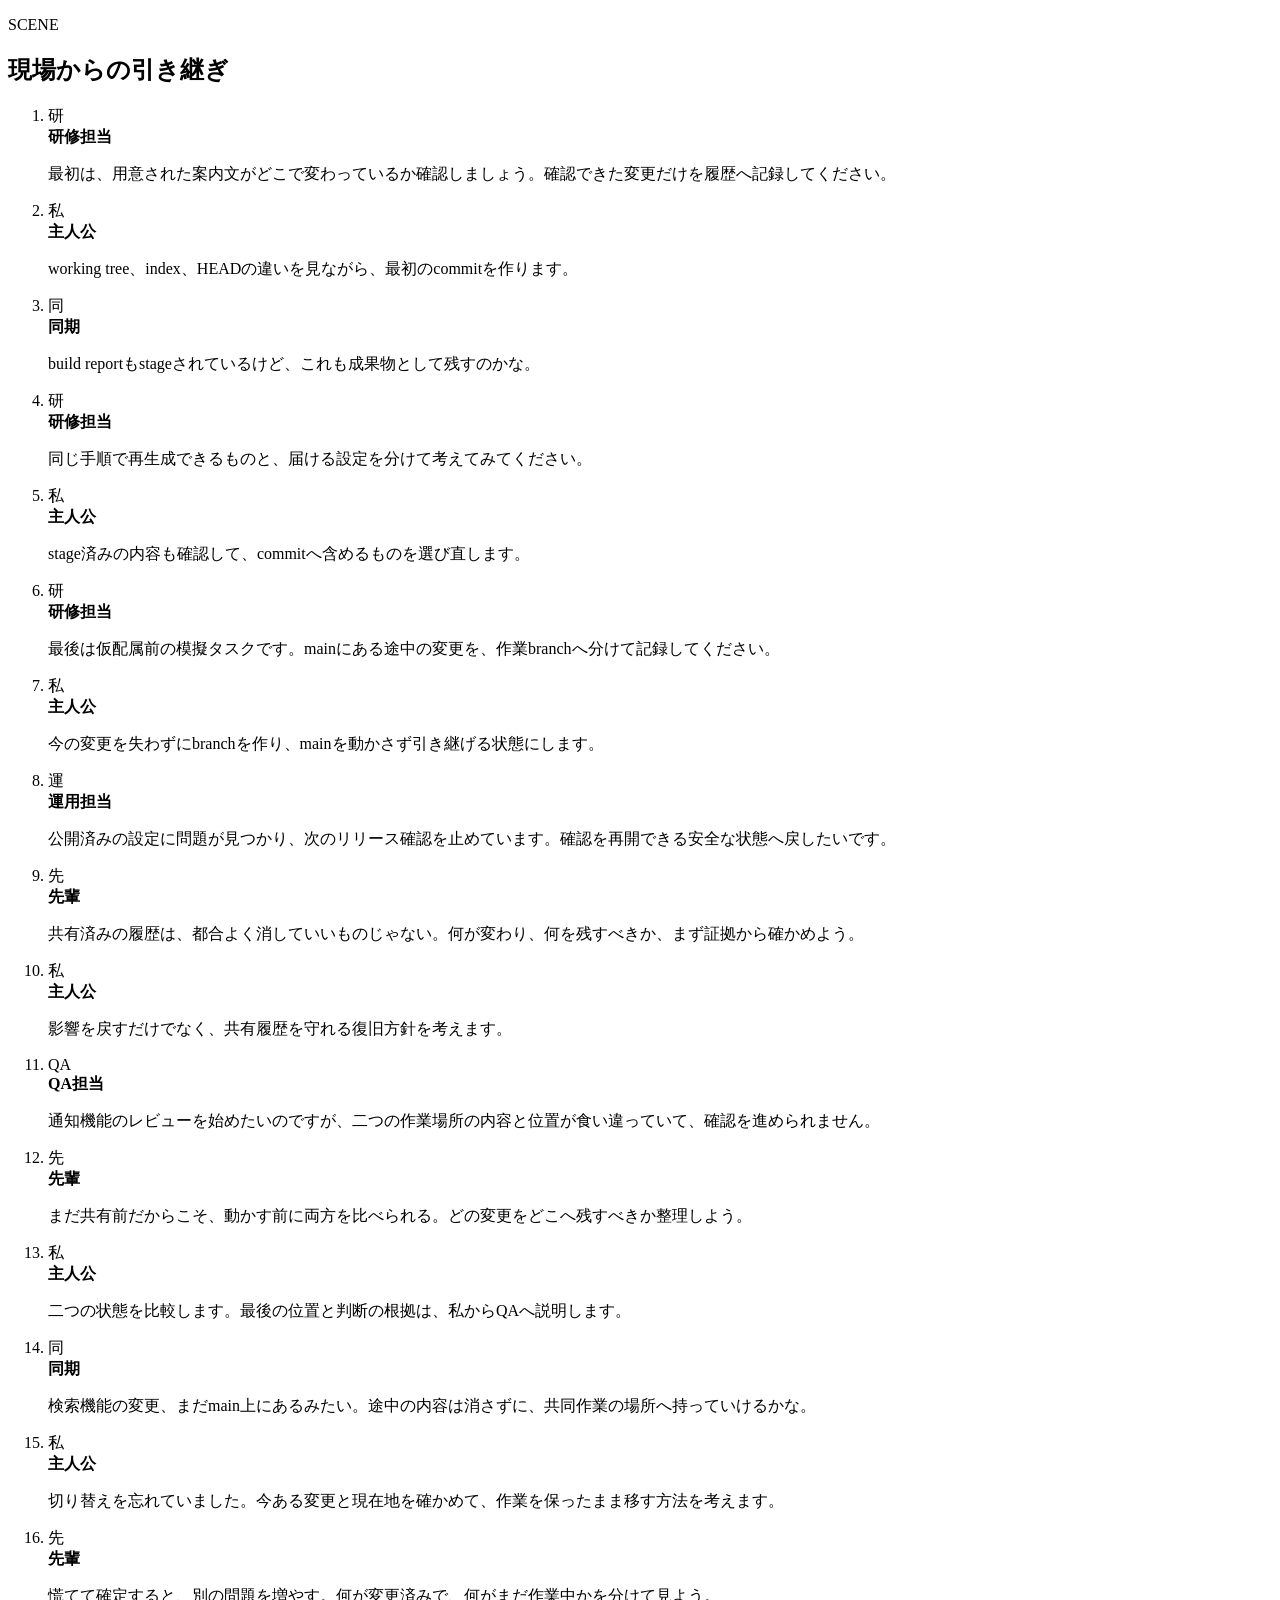
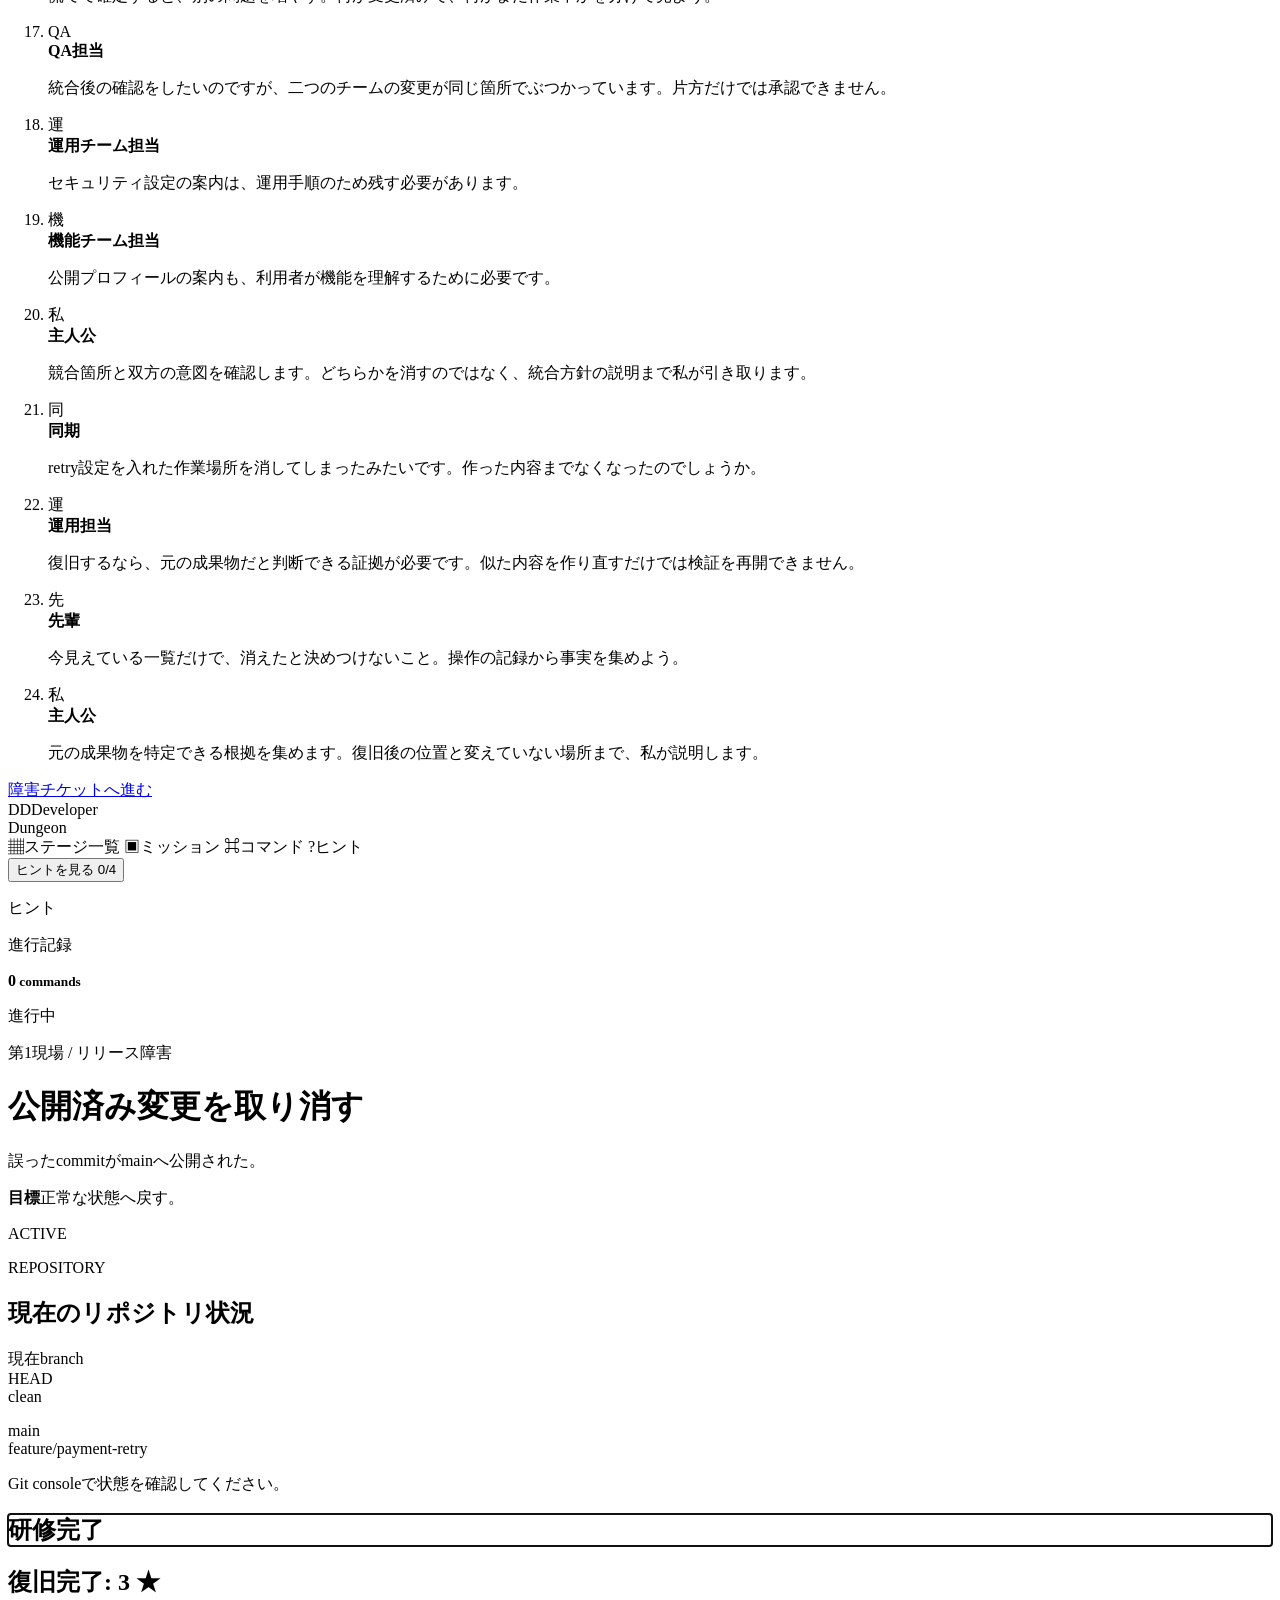
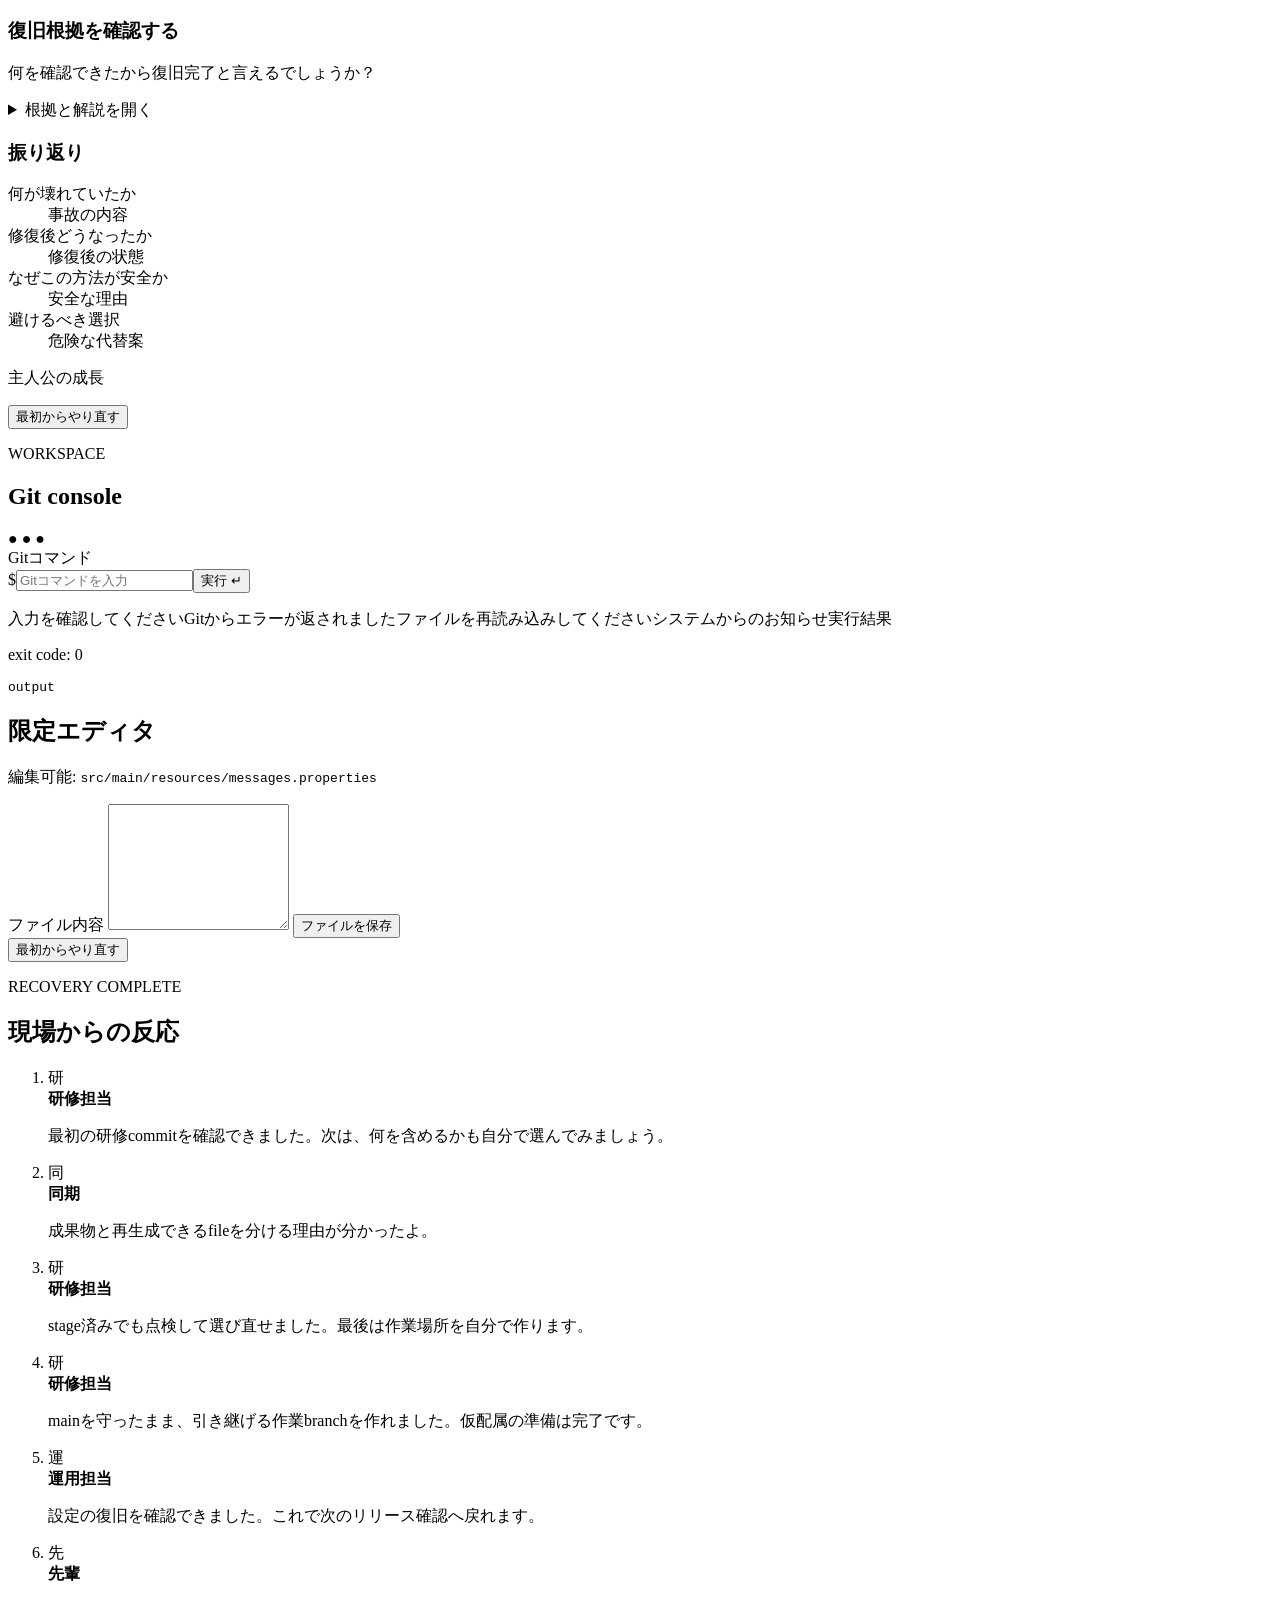
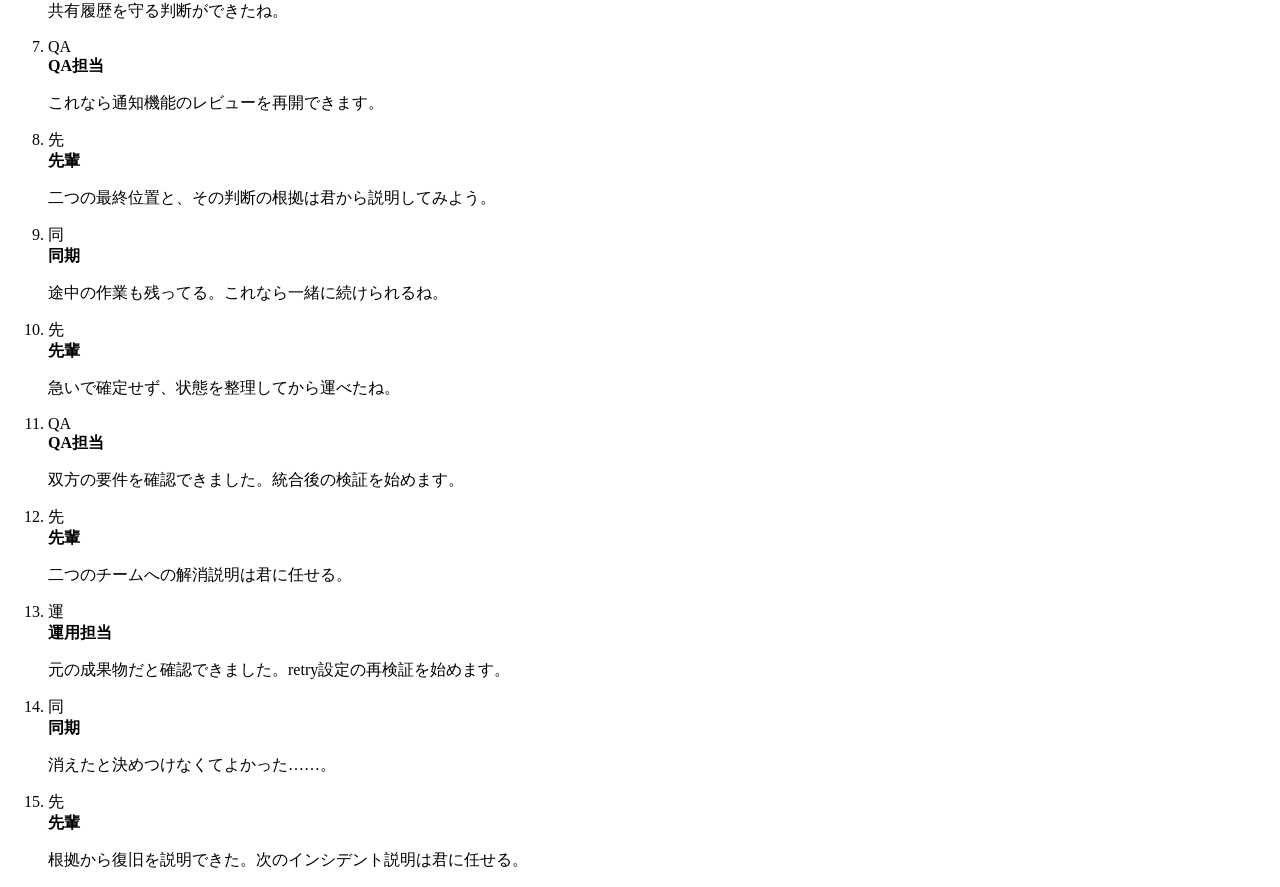
==== commit 3a412af3: "Add Git training chapter and fixed task workflow" ====
--- a/app/src/main/resources/templates/stage.html
+++ b/app/src/main/resources/templates/stage.html
@@ -18,6 +18,19 @@
         <p class="dialogue-progress" data-dialogue-progress aria-live="polite" hidden><span data-dialogue-current>1</span> / <span data-dialogue-total>3</span></p>
       </div>
       <ol class="dialogue-list" th:switch="${stage.key}">
+        <th:block th:case="'TRAINING-GIT-01'">
+          <li class="dialogue-beat"><span class="speaker-avatar avatar-senior" aria-hidden="true">研</span><div><strong>研修担当</strong><p>最初は、用意された案内文がどこで変わっているか確認しましょう。確認できた変更だけを履歴へ記録してください。</p></div></li>
+          <li class="dialogue-beat protagonist"><span class="speaker-avatar avatar-player" aria-hidden="true">私</span><div><strong>主人公</strong><p>working tree、index、HEADの違いを見ながら、最初のcommitを作ります。</p></div></li>
+        </th:block>
+        <th:block th:case="'TRAINING-GIT-02'">
+          <li class="dialogue-beat"><span class="speaker-avatar avatar-peer" aria-hidden="true">同</span><div><strong>同期</strong><p>build reportもstageされているけど、これも成果物として残すのかな。</p></div></li>
+          <li class="dialogue-beat"><span class="speaker-avatar avatar-senior" aria-hidden="true">研</span><div><strong>研修担当</strong><p>同じ手順で再生成できるものと、届ける設定を分けて考えてみてください。</p></div></li>
+          <li class="dialogue-beat protagonist"><span class="speaker-avatar avatar-player" aria-hidden="true">私</span><div><strong>主人公</strong><p>stage済みの内容も確認して、commitへ含めるものを選び直します。</p></div></li>
+        </th:block>
+        <th:block th:case="'TRAINING-GIT-03'">
+          <li class="dialogue-beat"><span class="speaker-avatar avatar-senior" aria-hidden="true">研</span><div><strong>研修担当</strong><p>最後は仮配属前の模擬タスクです。mainにある途中の変更を、作業branchへ分けて記録してください。</p></div></li>
+          <li class="dialogue-beat protagonist"><span class="speaker-avatar avatar-player" aria-hidden="true">私</span><div><strong>主人公</strong><p>今の変更を失わずにbranchを作り、mainを動かさず引き継げる状態にします。</p></div></li>
+        </th:block>
         <th:block th:case="'STAGE-GIT-01'">
           <li class="dialogue-beat" data-dialogue-beat><span class="speaker-avatar avatar-operations" aria-hidden="true">運</span><div><strong>運用担当</strong><p>公開済みの設定に問題が見つかり、次のリリース確認を止めています。確認を再開できる安全な状態へ戻したいです。</p></div></li>
           <li class="dialogue-beat" data-dialogue-beat><span class="speaker-avatar avatar-senior" aria-hidden="true">先</span><div><strong>先輩</strong><p>共有済みの履歴は、都合よく消していいものじゃない。何が変わり、何を残すべきか、まず証拠から確かめよう。</p></div></li>
@@ -75,7 +88,7 @@
           <div class="sidebar-progress">
             <p class="progress-label">進行記録</p>
             <strong><span th:text="${view.commandSequence}">0</span><small> commands</small></strong>
-            <p th:text="${view.cleared ? '復旧完了' : '復旧対応中'}">復旧対応中</p>
+            <p th:text="${training ? (view.cleared ? '研修完了' : '研修中') : (view.cleared ? '復旧完了' : '復旧対応中')}">進行中</p>
           </div>
         </section>
       </aside>
@@ -90,7 +103,7 @@
           </div>
           <div class="stage-badges" aria-label="ステージ状態">
             <button class="dialogue-replay" type="button" th:unless="${view.cleared}" data-dialogue-replay hidden>会話を見る</button>
-            <span th:text="${view.cleared ? 'CLEAR' : 'ACTIVE'}">ACTIVE</span>
+            <span th:text="${view.cleared ? (training ? 'COMPLETE' : 'CLEAR') : (training ? 'TRAINING' : 'ACTIVE')}">ACTIVE</span>
           </div>
         </header>
 
@@ -114,19 +127,20 @@
 
         <section id="stage-workspace" class="workspace" data-stage-region="stage-workspace">
           <section class="result" th:if="${view.cleared}" role="status" aria-live="polite" aria-labelledby="clear-heading">
-            <h2 id="clear-heading" tabindex="-1" autofocus>復旧完了: <span th:text="${view.stars}">3</span> ★</h2>
+            <h2 id="clear-heading" tabindex="-1" autofocus th:if="${training}">研修完了</h2>
+            <h2 id="clear-heading" tabindex="-1" autofocus th:unless="${training}">復旧完了: <span th:text="${view.stars}">3</span> ★</h2>
             <p th:text="${view.gradeMessage}"></p>
             <section class="self-check">
-              <h3>復旧根拠を確認する</h3>
+              <h3 th:text="${training ? '記録された状態を確認する' : '復旧根拠を確認する'}">復旧根拠を確認する</h3>
               <p th:text="${stage.outcome.selfCheckPrompt}">何を確認できたから復旧完了と言えるでしょうか？</p>
               <details><summary>根拠と解説を開く</summary><p th:text="${stage.outcome.selfCheckExplanation}">解説</p></details>
             </section>
             <section class="reflection">
               <h3>振り返り</h3>
               <dl>
-                <dt>何が壊れていたか</dt><dd th:text="${stage.outcome.incident}">事故の内容</dd>
-                <dt>修復後どうなったか</dt><dd th:text="${stage.outcome.repairedState}">修復後の状態</dd>
-                <dt>なぜこの方法が安全か</dt><dd th:text="${stage.outcome.safeReason}">安全な理由</dd>
+                <dt th:text="${training ? '開始時の状態' : '何が壊れていたか'}">何が壊れていたか</dt><dd th:text="${stage.outcome.incident}">事故の内容</dd>
+                <dt th:text="${training ? '完了後の状態' : '修復後どうなったか'}">修復後どうなったか</dt><dd th:text="${stage.outcome.repairedState}">修復後の状態</dd>
+                <dt th:text="${training ? '今回学んだこと' : 'なぜこの方法が安全か'}">なぜこの方法が安全か</dt><dd th:text="${stage.outcome.safeReason}">安全な理由</dd>
                 <dt>避けるべき選択</dt><dd th:text="${stage.outcome.unsafeAlternative}">危険な代替案</dd>
               </dl>
               <p class="growth-beat" th:text="${stage.outcome.growthBeat}">主人公の成長</p>
@@ -177,8 +191,18 @@
   <div id="stage-clear-dialogue" data-stage-region="stage-clear-dialogue">
   <section class="dialogue-scene clear-dialogue" th:if="${view.cleared}" aria-labelledby="clear-dialogue-heading">
     <div class="dialogue-card">
-      <div class="dialogue-heading-row"><div><p class="dialogue-kicker">RECOVERY COMPLETE</p><h2 id="clear-dialogue-heading">現場からの反応</h2></div></div>
+      <div class="dialogue-heading-row"><div><p class="dialogue-kicker" th:text="${training ? 'TRAINING COMPLETE' : 'RECOVERY COMPLETE'}">RECOVERY COMPLETE</p><h2 id="clear-dialogue-heading" th:text="${training ? '研修担当からの反応' : '現場からの反応'}">現場からの反応</h2></div></div>
       <ol class="dialogue-list" th:switch="${stage.key}">
+        <th:block th:case="'TRAINING-GIT-01'">
+          <li class="dialogue-beat"><span class="speaker-avatar avatar-senior" aria-hidden="true">研</span><div><strong>研修担当</strong><p>最初の研修commitを確認できました。次は、何を含めるかも自分で選んでみましょう。</p></div></li>
+        </th:block>
+        <th:block th:case="'TRAINING-GIT-02'">
+          <li class="dialogue-beat"><span class="speaker-avatar avatar-peer" aria-hidden="true">同</span><div><strong>同期</strong><p>成果物と再生成できるfileを分ける理由が分かったよ。</p></div></li>
+          <li class="dialogue-beat"><span class="speaker-avatar avatar-senior" aria-hidden="true">研</span><div><strong>研修担当</strong><p>stage済みでも点検して選び直せました。最後は作業場所を自分で作ります。</p></div></li>
+        </th:block>
+        <th:block th:case="'TRAINING-GIT-03'">
+          <li class="dialogue-beat"><span class="speaker-avatar avatar-senior" aria-hidden="true">研</span><div><strong>研修担当</strong><p>mainを守ったまま、引き継げる作業branchを作れました。仮配属の準備は完了です。</p></div></li>
+        </th:block>
         <th:block th:case="'STAGE-GIT-01'">
           <li class="dialogue-beat"><span class="speaker-avatar avatar-operations" aria-hidden="true">運</span><div><strong>運用担当</strong><p>設定の復旧を確認できました。これで次のリリース確認へ戻れます。</p></div></li>
           <li class="dialogue-beat"><span class="speaker-avatar avatar-senior" aria-hidden="true">先</span><div><strong>先輩</strong><p>共有履歴を守る判断ができたね。</p></div></li>
